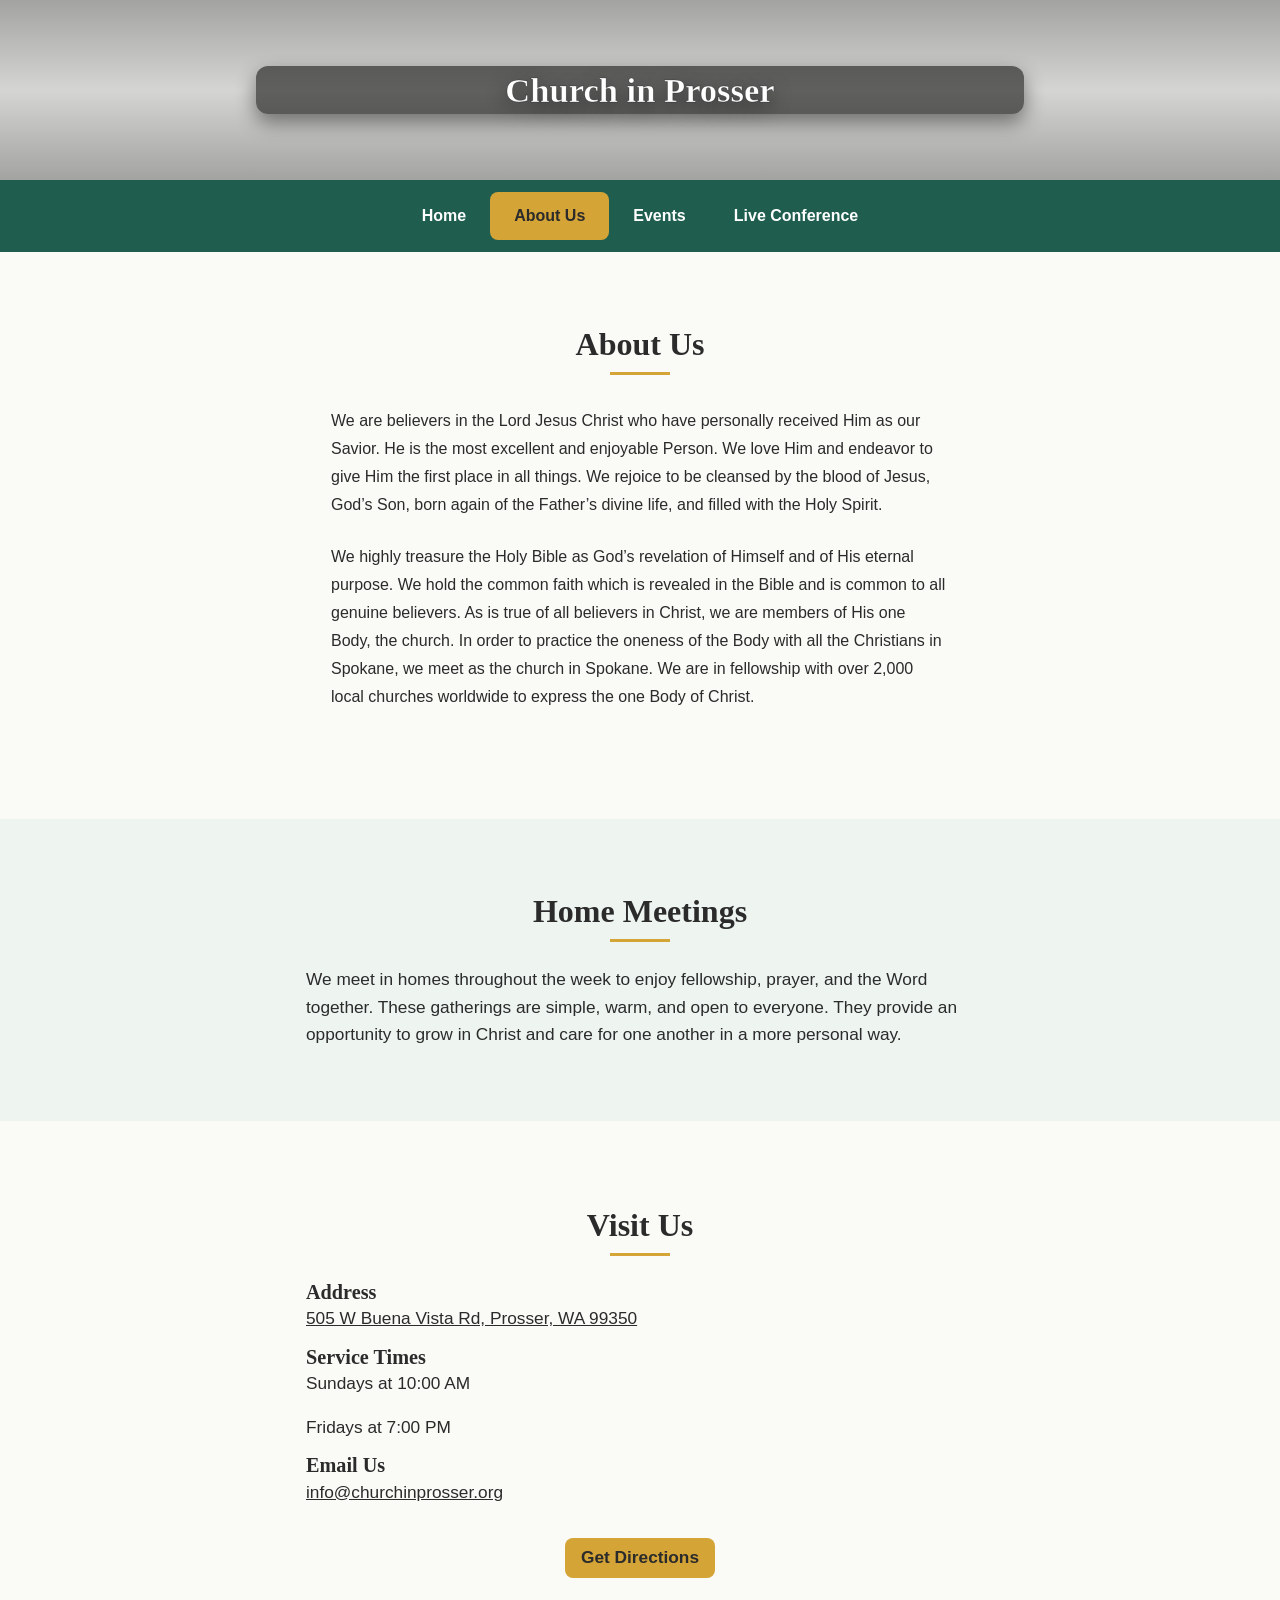
==== about.html @ 3d613f7b "Finished styling the about page and adding dummy data to show the full feature" ====
<html>

<head>
    <meta charset="utf-8">
    <meta http-equiv="X-UA-Compatible" content="IE=edge">
    <meta name="viewport" content="width=device-width,initial-scale=1">
    <title>Church in Prosser</title>
    <meta name="description" content="Church in Prosser — community, service times, and events.">
    <meta name="theme-color" content="#1F5E4F">
    <meta name="referrer" content="strict-origin-when-cross-origin">

    <meta http-equiv="Content-Security-Policy"
        content="default-src 'self'; img-src 'self' data: https:; style-src 'self' 'unsafe-inline' https:; font-src 'self' data: https:; connect-src 'self' https:; frame-ancestors 'none'; base-uri 'self'; form-action 'self'">

    <link rel="icon" href="favicon.ico" sizes="any">
    <link rel="icon" type="image/svg+xml" href="favicon.svg">
    <link rel="apple-touch-icon" sizes="180x180" href="apple-touch-icon.png">

    <link rel="stylesheet" href="css/style.css">
    <link rel="stylesheet" href="css/about.css">
</head>

<body data-page="about">
    <header>
        <div class="hero-band">
            <div class="hero-band-overlay">
                <div class="container">
                    <div class="hero-band-content">
                        <h1 class="hero-band-title">Church in Prosser</h1>
                    </div>
                </div>
            </div>
        </div>

        <nav class="main-nav">
            <div class="container">
                <button class="nav-toggle" aria-expanded="false" aria-controls="primary-menu" type="button">
                    <span class="nav-toggle-icon" aria-hidden="true">☰</span>
                </button>

                <div class="nav-menu-wrap">
                    <ul class="nav-menu">
                        <li class="nav-item"><a href="index.html">Home</a></li>
                        <li class="nav-item nav-item--active"><a aria-current="page" href="about.html">About Us</a></li>
                        <li class="nav-item"><a href="events.html">Events</a></li>
                        <li class="nav-item"><a href="live.html">Live Conference</a></li>
                    </ul>
                    <div class="nav-indicator" aria-hidden="true"></div>
                </div>
            </div>
        </nav>
    </header>
    <main>
        <section class="section about-us-section" id="about-us">
            <div class="container">
                <h2 class="section-title">About Us</h2>
                <p>
                    We are believers in the Lord Jesus Christ who have personally received Him as our Savior. He is the
                    most excellent and enjoyable Person. We love Him and endeavor to give Him the first place in all
                    things. We rejoice to be cleansed by the blood of Jesus, God’s Son, born again of the Father’s
                    divine life, and filled with the Holy Spirit.
                </p>
                <p>
                    We highly treasure the Holy Bible as God’s revelation of Himself and of His eternal purpose. We hold
                    the common faith which is revealed in the Bible and is common to all genuine believers.

                    As is true of all believers in Christ, we are members of His one Body, the church. In order to
                    practice the oneness of the Body with all the Christians in Spokane, we meet as the church in
                    Spokane. We are in fellowship with over 2,000 local churches worldwide to express the one Body of
                    Christ.
                </p>
            </div>
        </section>

        <section class="section home-meetings-section section--alt">
            <div class="container">
                <h2 class="section-title">Home Meetings</h2>
                <p>
                    We meet in homes throughout the week to enjoy fellowship, prayer, and the Word together.
                    These gatherings are simple, warm, and open to everyone.
                    They provide an opportunity to grow in Christ and care for one another in a more personal way.
                </p>
            </div>
        </section>

        <section class="section visit-us-section" id="visit-us">
            <div class="container">
                <h2 class="section-title">Visit Us</h2>

                <div class="visit-content">
                    <div class="visit-group">
                        <h3>Address</h3>
                        <p><a href="https://maps.google.com/?q=505+W+Buena+Vista+Rd,+Prosser,+WA+99350" target="_blank"
                        rel="noopener noreferrer">505 W Buena Vista Rd, Prosser, WA 99350</a></p>
                    </div>

                    <div class="visit-group">
                        <h3>Service Times</h3>
                        <p>Sundays at 10:00 AM</p>
                        <p>Fridays at 7:00 PM</p>
                    </div>

                    <div class="visit-group">
                        <h3>Email Us</h3>
                        <a href="mailto:info@churchinprosser.org">info@churchinprosser.org</a>
                    </div>
                </div>

                <div class="visit-actions">
                    <a href="https://maps.google.com/?q=505+W+Buena+Vista+Rd,+Prosser,+WA+99350" target="_blank"
                        rel="noopener noreferrer" class="button button-primary button-md">
                        Get Directions
                    </a>
                </div>
            </div>
        </section>
    </main>
    <footer></footer>
    <script type="module" src="js/main.js"></script>
</body>

</html>
---- css/style.css ----
:root {
    /* Colors */
    --color-primary: #1F5E4F;
    --color-primary-dark: #17483D;
    --color-accent: #D4A437;
    --color-background: #FAFAF7;
    --color-section: #F1F1ED;
    --color-highlight: #E8F2EF;
    --color-text-main: #2B2B2B;
    --color-text-secondary: #6B6B6B;
    --color-white: #FFFFFF;
    --color-secondary-bg: #f3f7f5;
    --color-soft-green-tint: #eef5f1;
    --color-text-muted: #6B6B6B;

    /* Typography */
    --font-heading: "Merriweather", serif;
    --font-body: "Source Sans 3", sans-serif;
    --line-height-base: 1.6;
    /* --font-size-base: 16px; */

    /* Layout */
    --container-width: clamp(1000px, 70vw, 1400px);
    --container-padding: 20px;
    --section-spacing-desktop: 80px;
    --section-spacing-tablet: 70px;
    --section-spacing-mobile: 50px;

    /* Spacing */
    --space-2xs: 4px;
    --space-xs: 8px;
    --space-sm: 12px;
    --space-md: 16px;
    --space-lg: 24px;
    --space-xl: 32px;
    --space-2xl: 48px;
    --space-3xl: 64px;
    --space-4xl: 80px;

    /* Font Size */
    --font-size-sm: clamp(0.92rem, 0.88rem + 0.2vw, 1rem);          /*Low Emphasis*/
    --font-size-base: clamp(0.98rem, 0.92rem + 0.3vw, 1.08rem);     /*Normal Text */
    --font-size-md: clamp(1.05rem, 0.95rem + 0.45vw, 1.2rem);       /*Important Supporting Info */
    --font-size-lg: clamp(1.35rem, 1.1rem + 0.9vw, 1.65rem);        /*Subtitles*/
    --font-size-xl: clamp(1.6rem, 1.2rem + 1.2vw, 2.2rem);          /*Page Tiles*/

    /* Buttons */
    --button-height: 48px;
    --button-height-large: 60px;
    --button-padding-x: 24px;
    --button-padding-y: 14px;

    /* Borders & Radius */
    --border-radius-small: 4px;
    --border-radius-medium: 8px;
    --border-radius-large: 12px;

    /* Shadows */
    --shadow-soft: 0 2px 6px rgba(0, 0, 0, 0.08);
    --shadow-medium: 0 6px 18px rgba(0, 0, 0, 0.12);

    /* Line Heights */
    --line-height-tight: 1.2;
    --line-height-mid: 1.35;
    --line-height-normal: 1.5;
}

/* Box sizing */
*,
*::before,
*::after {
    box-sizing: border-box;
}

/* Remote Default Margins */
* {
    margin: 0;
}

/* Smooth scrolling for anchor links */
html {
    scroll-behavior: smooth;
}

/* Base body Styles */
body {
    min-height: 100vh;
    display: flex;
    flex-direction: column;
    background-color: var(--color-background);
    color: var(--color-text-main);
    font-family: var(--font-body);
    font-size: var(--font-size-base);
    line-height: var(--line-height-base);
    text-rendering: optimizeLegibility;
    -webkit-font-smoothing: antialiased;
}

html, body {
    min-height: 100%;
    margin: 0;
}

/* Media Defaults */
img,
picture,
svg,
video {
    display: block;
    max-width: 100%;
}

/* Form elements inherit fonts */
input,
button,
textarea,
select {
    font: inherit;
}

/* Button defaults */
button {
    border: none;
    background: none;
    cursor: pointer;
}

/* Prevent text overflow issues */
h1,
h2,
h3,
h4,
h5,
h6 {
    overflow-wrap: break-word;
}

/* Lists */
ul,
ol {
    list-style: none;
}

/* Links */
a {
    text-decoration: none;
    color: inherit;
}

/* Tables */
table {
    border-collapse: collapse;
    width: 100%;
}

/* =========================================
            Typography Foundation
========================================= */
h1,
h2,
h3,
h4,
h5,
h6 {
    font-family: var(--font-heading);
    color: var(--color-text-main);
    line-height: 1.25;
}

p {
    color: var(--color-text-main);
}

small {
    color: var(--color-text-secondary);
}

/* =========================================
            Layout Foundation
========================================= */
.container {
    width: 100%;
    max-width: var(--container-width);
    padding-left: var(--container-padding);
    padding-right: var(--container-padding);
    margin: 0 auto;
}

.section {
    padding-top: var(--section-spacing-desktop);
    padding-bottom: var(--section-spacing-desktop);
}

.section-alt {
    background-color: var(--color-section);
}

/* =========================================
            Button Foundation
========================================= */
.button {
    display: inline-flex;
    align-items: center;
    justify-content: center;

    min-height: var(--button-height);
    padding: var(--button-padding-y) var(--button-padding-x);
    border-radius: var(--border-radius-medium);

    font-family: var(--font-body);
    font-weight: 700;
    text-align: center;

    transition: background-color 0.2s ease, color 0.2s ease, transform 0.2s ease;
}

.button:hover {
    transform: translateY(-1px);
}

.button-primary {
    background-color: var(--color-accent);
    color: var(--color-text-main);
}

.button-secondary {
    background-color: var(--color-primary);
    color: var(--color-white);
}

.button-sm {
    min-height: 32px;
    padding: 0 12px;
    font-size: var(--font-size-sm);
}

.button-md {
    min-height: 40px;
    padding: 0 16px;
    font-size: var(--font-size-base);
}

.button-lg {
    min-height: 48px;
    padding: 0 20px;
    font-size: var(--font-size-lg);
}

@media (max-width: 899px) {
    .button {
        min-height: 36px;              /* smaller than desktop */
        padding: 0 14px;               /* tighter horizontal spacing */
        font-size: var(--font-size-sm);
    }
}

/* =========================================
            Hero Section
========================================= */
.hero-band {
    position: relative;
    width: 100%;
    height: clamp(160px, 20vh, 260px);
    background-image: url("../assets/images/church_front_landscape.jpg");
    background-size: cover;
    background-position: center 80%;
    background-repeat: no-repeat;
}

.hero-band-overlay {
    width: 100%;
    height: 100%;
    display: flex;
    align-items: center;
    justify-content: center;
    inset: 0;
    background: linear-gradient(
        to bottom,
        rgba(0, 0, 0, 0.35),
        rgba(0, 0, 0, 0.15),
        rgba(0, 0, 0, 0.35)
    );
}

.hero-band-content {
    text-align: center;
    position: relative;
    z-index: 2;
    display: flex;
    flex-direction: column;
    /* align-items: center; */
}

.hero-band-title {
    display: inline-block;
    background: rgba(0,0,0,0.55); /* dark translucent pill */
    color: #fff;
    padding: 0.45rem 1rem;
    border-radius: 12px;
    box-shadow: 0 8px 20px rgba(0,0,0,0.45);
    -webkit-text-stroke: 0.04rem rgba(0,0,0,0.45);
    text-shadow: 0 6px 18px rgba(0,0,0,0.5);
    line-height: 1;
    z-index: 4;
    position: relative;
}

@media (max-width: 899px) {
    .section {
        padding-top: var(--section-spacing-mobile);
        padding-bottom: var(--section-spacing-mobile);
    }

    .hero-band,
    .hero-band-overlay {
        height: 150px;
    }

    .hero-band-title {
        padding: 0.25rem 0.6rem;
        border-radius: 8px;
    }
}

/* =========================================
            Navigation
=========================================== */
@media (min-width: 900px) {
    .main-nav {
        background-color: var(--color-primary);
        overflow: hidden;
    }

    .nav-menu {
        position: relative;
        display: flex;
        align-items: center;
        justify-content: center;
        min-height: 72px;
        margin: 0;
        padding: 0;
        list-style: none;
    }

    .nav-item {
        position: relative;
        display: flex;
        z-index: 1;
        padding: 0 24px;
    }

    .nav-item a {
        display: flex;
        align-items: center;
        justify-content: center;
        height: 72px;
        line-height: 1;
        font-family: var(--font-body);
        font-size: 1rem;
        font-weight: 600;
        color: var(--color-white);
        text-decoration: none;
    }

    /* Active item only when nav is not being hovered */
    .nav-menu:not(.is-hovering) .nav-item--active a {
        color: var(--color-text-main);
    }

    /* Currently hovered item */
    .nav-item.is-hovered a {
        color: var(--color-text-main);
    }

    .nav-indicator {
        position: absolute;
        top: 50%;
        left: 0;

        height: 48px;
        width: 0;

        background-color: var(--color-accent);
        border-radius: var(--border-radius-medium);

        transform: translateY(-50%);
        z-index: 0;
    }

    .nav-indicator.is-ready {
        transition: left 0.3s ease, width 0.3s ease;
    }

    .nav-menu-wrap {
        position: relative;
    }

    .nav-toggle {
        display: none;
        align-items: center;
        justify-content: center;
        gap: 8px;

        width: 100%;
        min-height: 64px;
        padding: 0 20px;

        font-family: var(--font-body);
        font-size: 1rem;
        font-weight: 600;
        color: var(--color-white);

        background: none;
        border: none;
        cursor: pointer;
    }

    .nav-toggle:focus-visible {
        outline: 3px solid var(--color-accent);
        outline-offset: -3px;
    }
}

@media (max-width: 899px) {
    .main-nav .container {
        display: flex;
        flex-direction: column;
        align-items: stretch;
        padding-left: 0;
        padding-right: 0;
        background-color: var(--color-primary);
    }

    .nav-toggle {
        display: inline-flex;
        align-items: center;
        justify-content: left;
        gap: 10px;
        width: 100%;
        min-height: 64px;
        padding: 0 20px;
        font-family: var(--font-body);
        font-size: 1rem;
        font-weight: 600;
        color: var(--color-white);
        z-index: 1;

        background: none;
        border: none;
        cursor: pointer;
    }

    .nav-menu-wrap {
        width: 100%;
        max-height: 0;
        overflow: hidden;   
        opacity: 0;
        transition: max-height 0.6s ease, opacity 0.5s ease;
        will-change: max-height, opacity;
        transform-origin: top;
    }

    .nav-menu-wrap.is-open {
        opacity: 1;
        max-height: 1000px;
    }

    .nav-menu {
        display: flex;
        flex-direction: column;
        align-items: stretch;
        justify-content: flex-start;
        min-height: auto;
        padding: 0;
    }

    .nav-item {
        display: block;
        width: 100%;
    }

    .nav-item a {
        display: flex;
        align-items: center;
        justify-content: flex-start;
        width: 100%;
        min-height: 56px;
        padding: 0 20px;
        border-top: 1px solid rgba(255, 255, 255, 0.12);
        color: var(--color-white);
    }

    .nav-item:last-child a {
        border-bottom: 1px solid rgba(255, 255, 255, 0.12);
    }

    .nav-item--active a {
        background-color: var(--color-accent);
        color: var(--color-text-main);
    }

    .nav-item a:hover {
        color: var(--color-text-main);
        background-color: var(--color-accent);
    }

    .nav-indicator {
        display: none;
    }

    /* .nav-toggle-text {
        color: var(--color-background);
        line-height: 1;
    } */

    .nav-toggle-icon {
        color: var(--color-background);
        font-size: 1.25rem;
        line-height: 1;;
    }
}

.site-main {
    flex: 1;
    display: flex;
    flex-direction: column;
}

.site-footer {
    background-color: var(--color-primary);
    color: var(--color-white);
    text-align: center;
    padding: var(--space-md) 0;
    font-size: 0.9rem;
}

@media (hover: none) {
    .button:hover {
        transform: none;
    }
}
---- css/about.css ----
.section--alt {
    background-color: var(--color-soft-green-tint);
}

.about-us-section, .home-meetings-section, .visit-us-section {
    padding: clamp(40px, 6vw, 72px) 0;
}

.about-us-section, .home-meetings-section, .visit-us-section p {
    text-align: left;
    margin-bottom: var(--space-sm);
}

.container {
    max-width: 800px;           /* controls readability */
    margin: 0 auto;             /* centers everything */
    padding: 0 var(--space-md); /* left/right padding */
}

.section-title {
    text-align: center;
    font-size: clamp(1.6rem, 2.5vw, 2.2rem);
    margin-bottom: var(--space-lg);
    position: relative;
}

.section-title::after {
    content: "";
    display: block;
    width: 60px;
    height: 3px;
    background-color: var(--color-accent);
    margin: 8px auto 0; /* THIS centers the underline */
}

#about-us .container {
    max-width: 650px;
}

#about-us .section-title {
    margin-bottom: var(--space-xl);
}

#about-us p {
    font-size: clamp(1rem, 1.1vw, 1.125rem);
    line-height: 1.75;
    margin-bottom: var(--space-lg);
}

.home-meetings-section .container {
    max-width: 700px;
}

#home-meetings p {
    font-size: clamp(1rem, 1.1vw, 1.125rem);
    line-height: 1.75;
}

#visit-us .container {
    max-width: 700px;
}

.visit-content {
    text-align: left;
}

.visit-actions {
    display: flex;
    justify-content: center;
    margin-top: var(--space-xl);
}

#visit-us p {
    margin-bottom: var(--space-sm);
}

#visit-us p + p {
    margin-top: var(--space-md);
}

.visit-group strong {
    display: block;
    font-weight: 700;
    margin-bottom: 4px;
    color: var(--color-text-main);
}

.visit-group a {
    text-decoration: underline;
    color: inherit;
}

.visit-group a:hover {
    color: var(--color-accent);
}
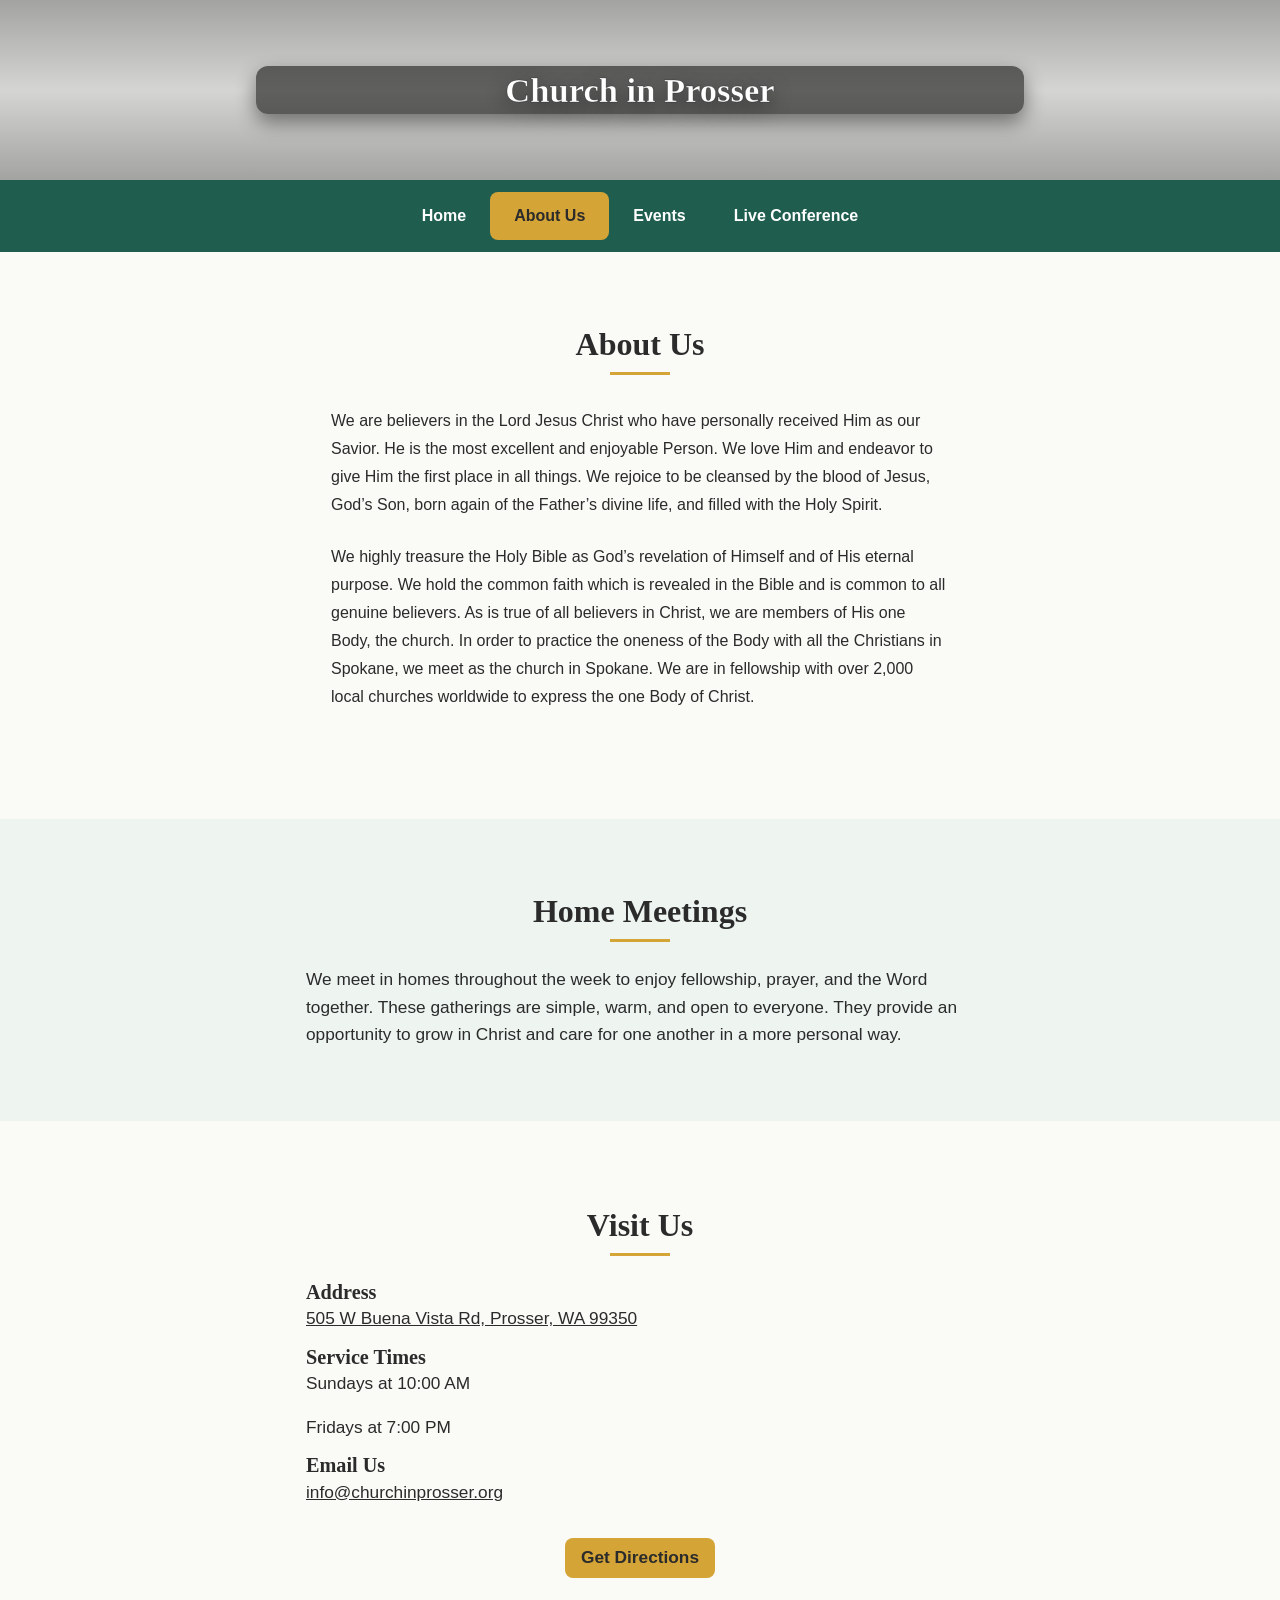
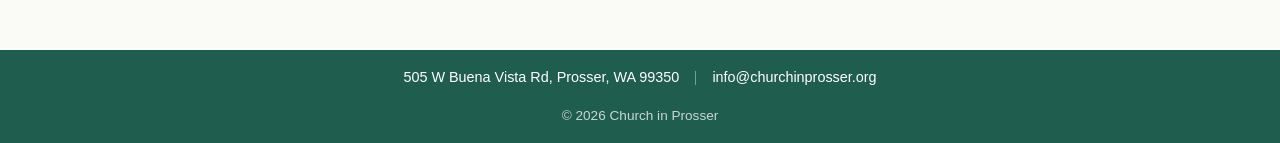
==== commit cfaf42a8: "Adds footer content and adds structure to the live conference page" ====
--- a/about.html
+++ b/about.html
@@ -115,7 +115,21 @@
             </div>
         </section>
     </main>
-    <footer></footer>
+    <footer class="site-footer">
+            <div class="container foot-content-wrap">
+                <div class="foot-content">
+                    <p>
+                        <a href="https://maps.google.com/?q=505+W+Buena+Vista+Rd,+Prosser,+WA+99350" target="_blank"
+                        rel="noopener noreferrer">505 W Buena Vista Rd, Prosser, WA 99350</a>
+                    </p>
+                    <div class="foot-divider" aria-hidden="true"></div>
+                    <p>info@churchinprosser.org</p>
+                </div>
+                <p class="copyright">
+                    &copy; <span id="year"></span> Church in Prosser
+                </p>
+            </div>
+        </footer>
     <script type="module" src="js/main.js"></script>
 </body>
 
--- a/css/style.css
+++ b/css/style.css
@@ -168,7 +168,7 @@
 }
 
 p {
-    color: var(--color-text-main);
+    color: inherit
 }
 
 small {
@@ -534,6 +534,66 @@
     font-size: 0.9rem;
 }
 
+.site-footer a {
+    color: inherit;
+    text-decoration: none;
+}
+
+.site-footer a:hover {
+    text-decoration: underline;
+}
+
+.foot-content {
+    display: flex;
+    flex-direction: row;
+    justify-content: center;
+    align-items: center;
+    gap: var(--space-md);
+}
+
+.foot-content-wrap {
+    display: flex;
+    flex-direction: column;
+    align-items: center;
+    gap: var(--space-md);
+    text-align: center;
+}
+
+.foot-content {
+    display: flex;
+    align-items: center;
+    gap: var(--space-md);
+    justify-content: center;
+    flex-wrap: wrap;
+}
+
+.copyright {
+    font-size: 0.85rem;
+    opacity: 0.75;
+}
+
+.foot-divider {
+    width: 1px;
+    height: 14px;
+    background-color: rgba(255, 255, 255, 0.4);
+}
+
+/* Footer Style mobile */
+@media (max-width: 899px) {
+    .site-footer {
+        padding: var(--space-xl) 0;
+    }
+    
+    .foot-content {
+        flex-direction: column;
+        gap: var(--space-sm);
+    }
+
+    .foot-divider {
+        display: none;
+    }
+}
+
 @media (hover: none) {
     .button:hover {
         transform: none;
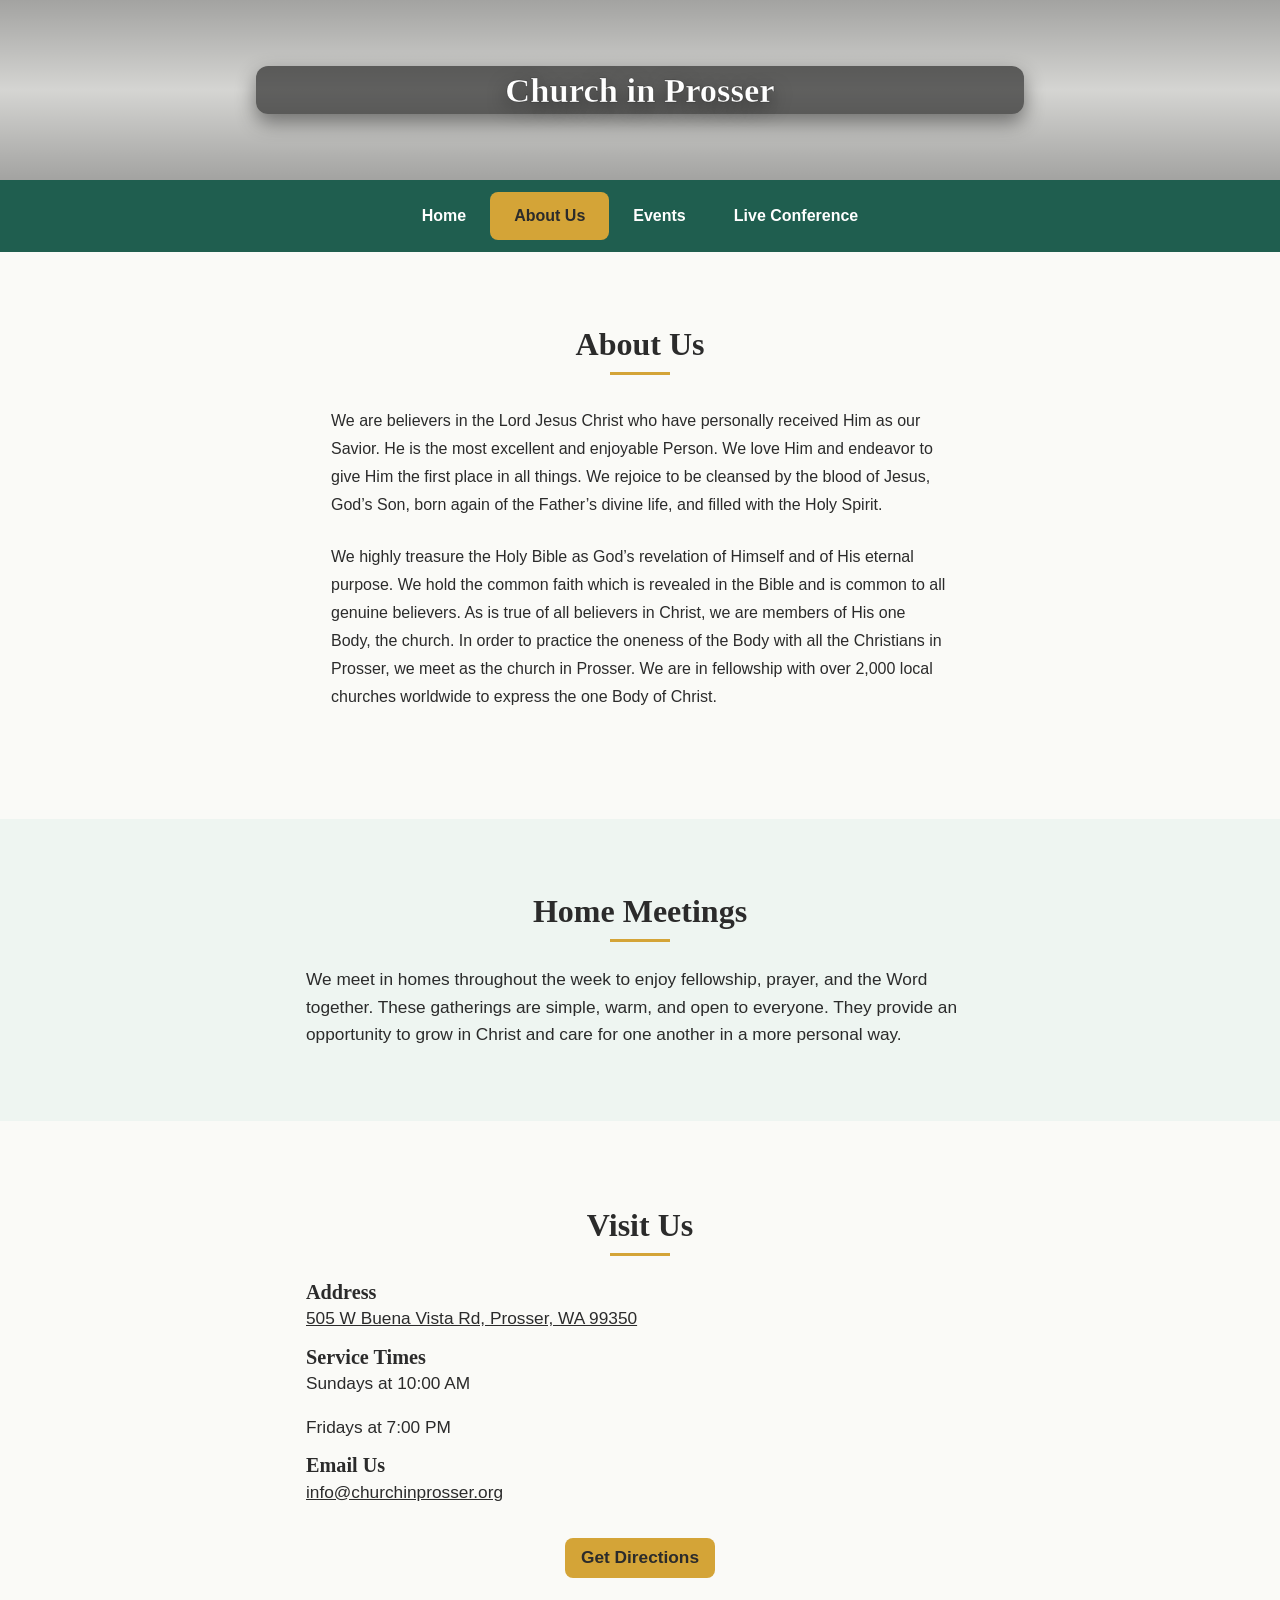
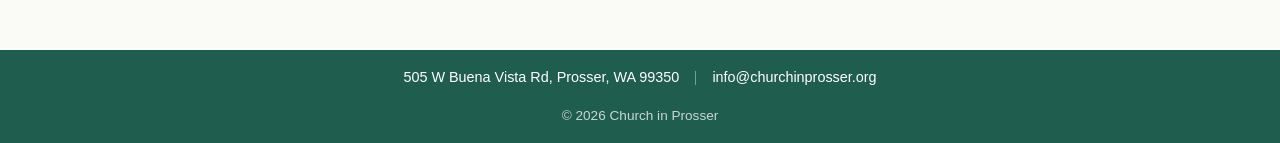
==== commit bcb87a3a: "Updates the about us section in about us page" ====
--- a/about.html
+++ b/about.html
@@ -65,8 +65,8 @@
                     the common faith which is revealed in the Bible and is common to all genuine believers.
 
                     As is true of all believers in Christ, we are members of His one Body, the church. In order to
-                    practice the oneness of the Body with all the Christians in Spokane, we meet as the church in
-                    Spokane. We are in fellowship with over 2,000 local churches worldwide to express the one Body of
+                    practice the oneness of the Body with all the Christians in Prosser, we meet as the church in
+                    Prosser. We are in fellowship with over 2,000 local churches worldwide to express the one Body of
                     Christ.
                 </p>
             </div>
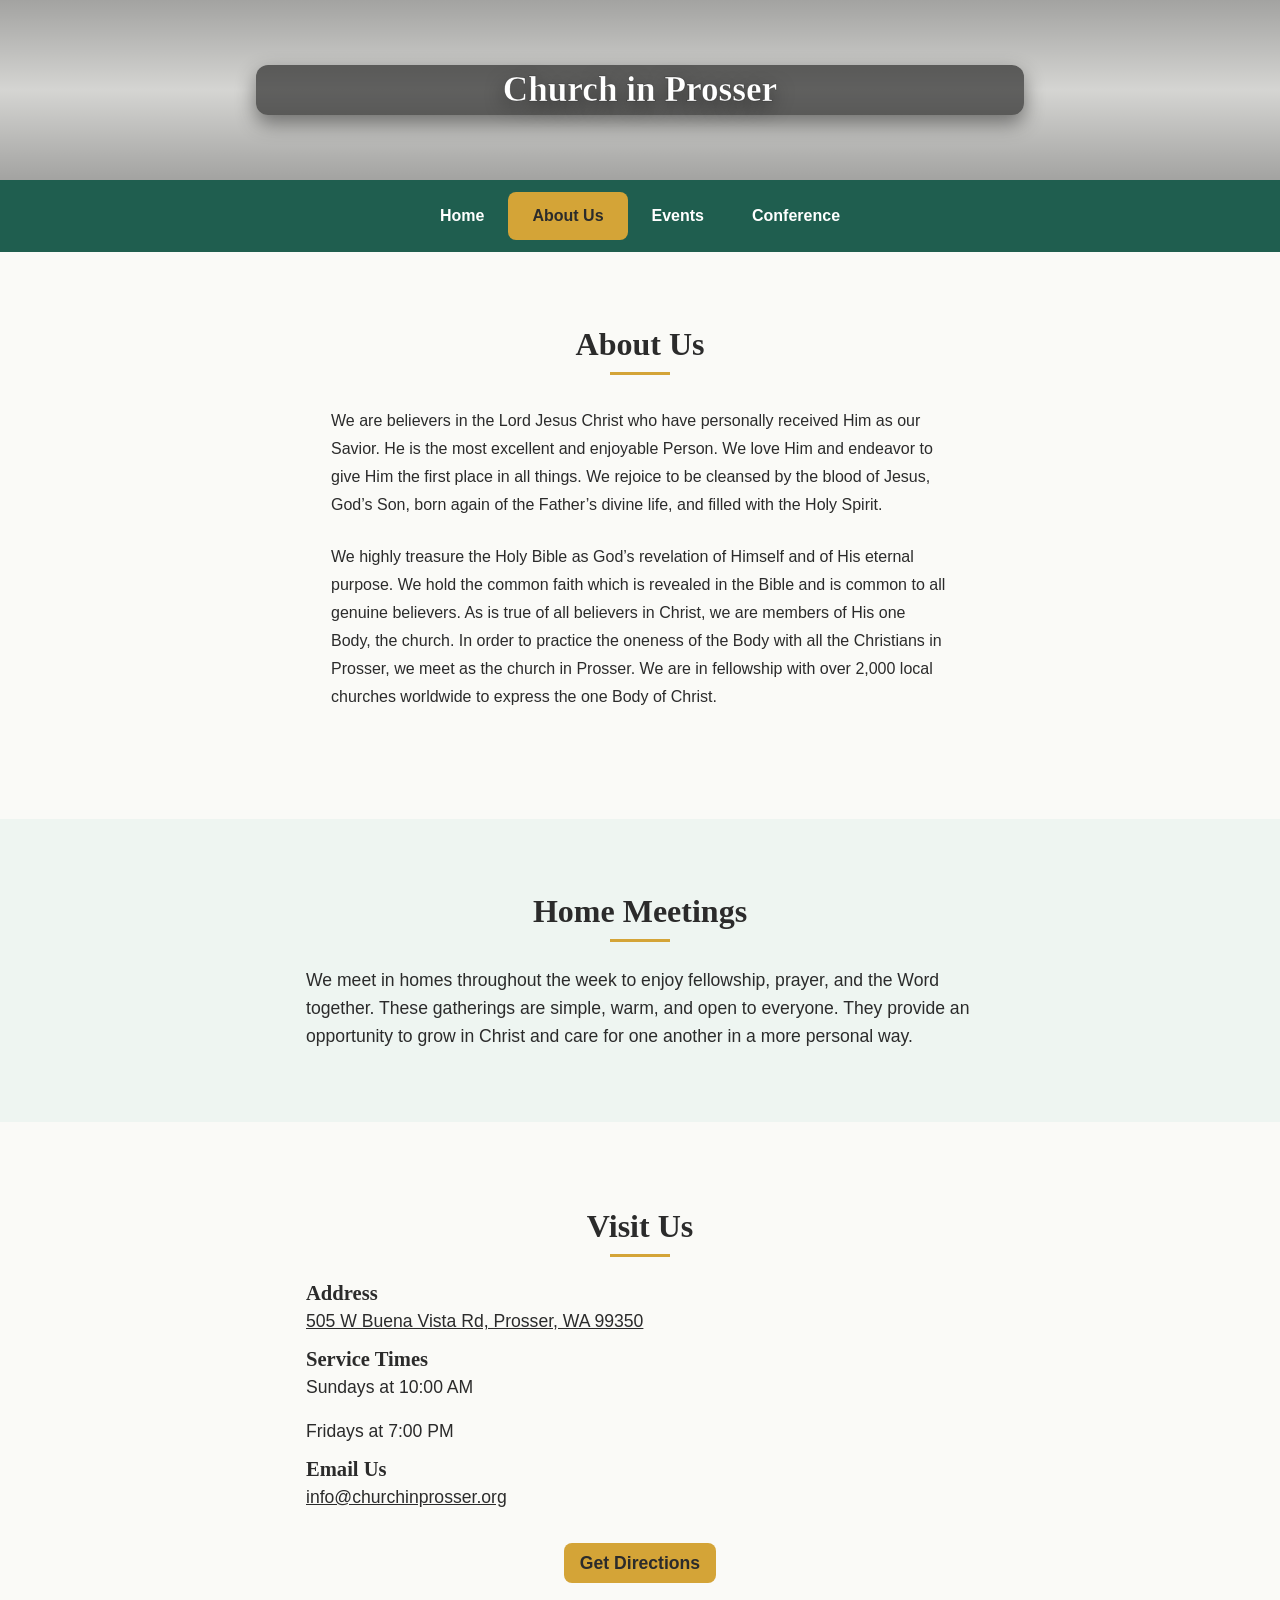
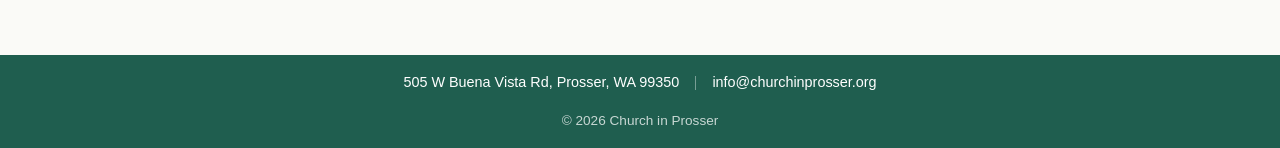
==== commit 18474b1b: "Changes Live Conference title to Conference in nav bar" ====
--- a/about.html
+++ b/about.html
@@ -43,7 +43,7 @@
                         <li class="nav-item"><a href="index.html">Home</a></li>
                         <li class="nav-item nav-item--active"><a aria-current="page" href="about.html">About Us</a></li>
                         <li class="nav-item"><a href="events.html">Events</a></li>
-                        <li class="nav-item"><a href="live.html">Live Conference</a></li>
+                        <li class="nav-item"><a href="live.html">Conference</a></li>
                     </ul>
                     <div class="nav-indicator" aria-hidden="true"></div>
                 </div>
--- a/css/style.css
+++ b/css/style.css
@@ -38,11 +38,12 @@
     --space-4xl: 80px;
 
     /* Font Size */
-    --font-size-sm: clamp(0.92rem, 0.88rem + 0.2vw, 1rem);          /*Low Emphasis*/
-    --font-size-base: clamp(0.98rem, 0.92rem + 0.3vw, 1.08rem);     /*Normal Text */
-    --font-size-md: clamp(1.05rem, 0.95rem + 0.45vw, 1.2rem);       /*Important Supporting Info */
-    --font-size-lg: clamp(1.35rem, 1.1rem + 0.9vw, 1.65rem);        /*Subtitles*/
-    --font-size-xl: clamp(1.6rem, 1.2rem + 1.2vw, 2.2rem);          /*Page Tiles*/
+    --font-size-sm: clamp(0.85rem, 0.8rem + 0.25vw, 0.95rem);      /* Low emphasis */
+    --font-size-base: clamp(0.95rem, 0.9rem + 0.35vw, 1.1rem);     /* Body text */
+    --font-size-md: clamp(1.05rem, 0.95rem + 0.5vw, 1.25rem);      /* Supporting / labels */
+    --font-size-lg: clamp(1.4rem, 1.1rem + 1vw, 1.9rem);           /* Section titles (h2) */
+    --font-size-xl: clamp(1.8rem, 1.2rem + 1.5vw, 2.6rem);         /* Page titles (h1) */
+    --font-size-subject: clamp(1.3rem, 1.05rem + 0.9vw, 1.8rem);   /* General Subject highlight */
 
     /* Buttons */
     --button-height: 48px;
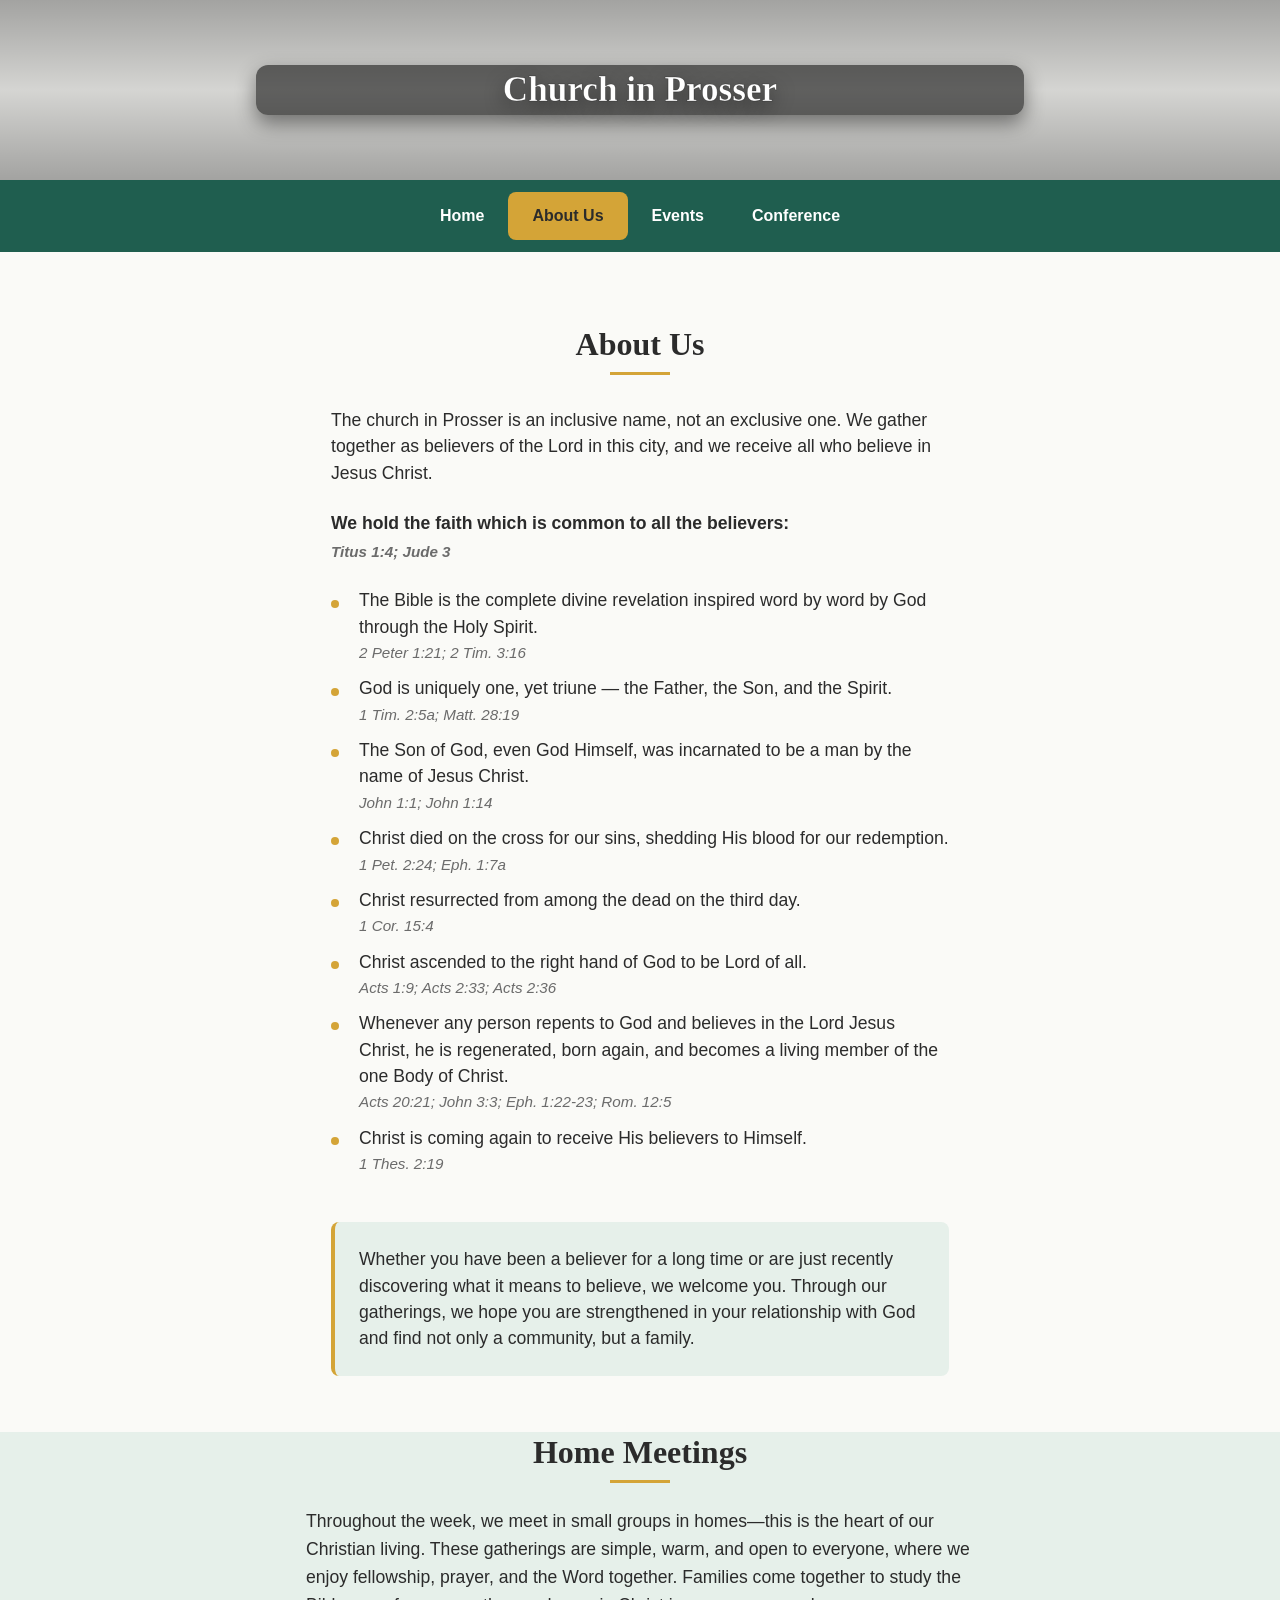
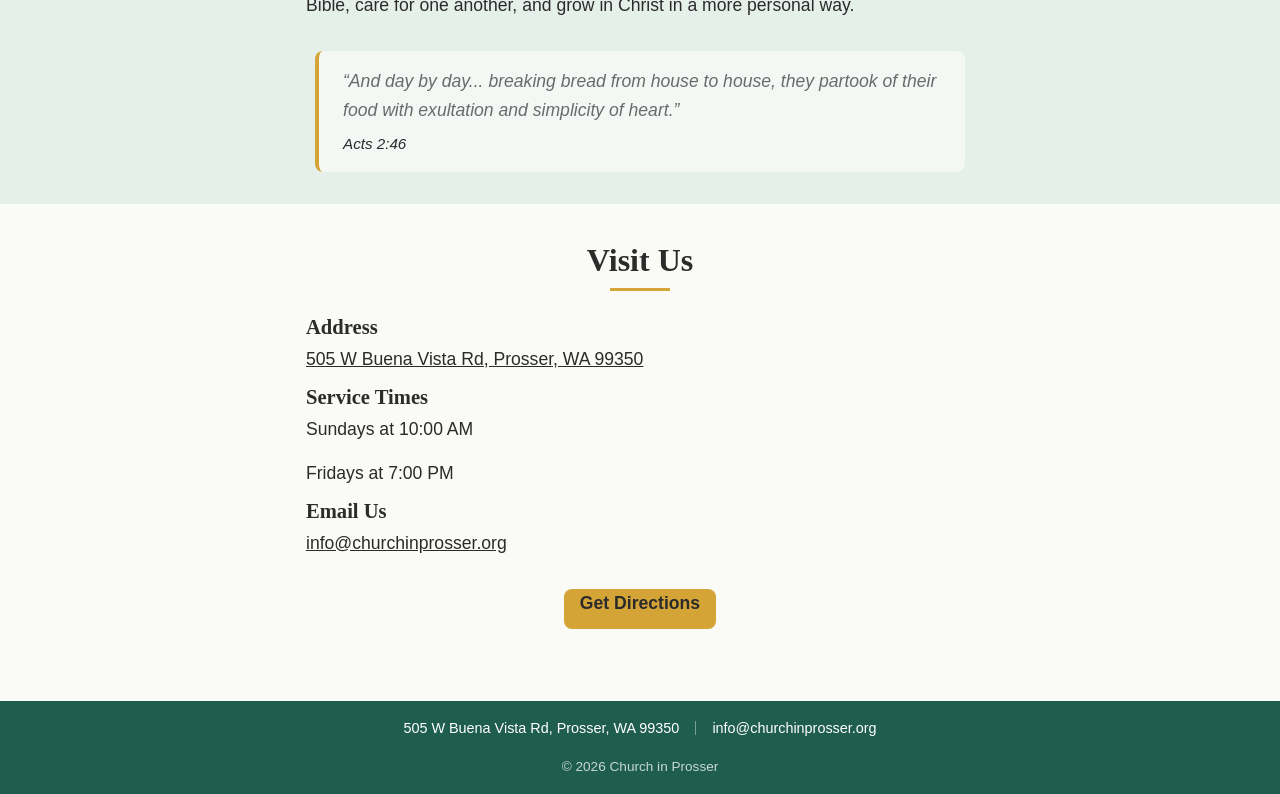
==== commit 70adb08d: "Updates global styles and adds new content to about us page with styling" ====
--- a/about.html
+++ b/about.html
@@ -52,22 +52,43 @@
     </header>
     <main>
         <section class="section about-us-section" id="about-us">
-            <div class="container">
+            <div class="container about-container">
                 <h2 class="section-title">About Us</h2>
+
                 <p>
-                    We are believers in the Lord Jesus Christ who have personally received Him as our Savior. He is the
-                    most excellent and enjoyable Person. We love Him and endeavor to give Him the first place in all
-                    things. We rejoice to be cleansed by the blood of Jesus, God’s Son, born again of the Father’s
-                    divine life, and filled with the Holy Spirit.
+                    The church in Prosser is an inclusive name, not an exclusive one.
+                    We gather together as believers of the Lord in this city, and we receive all who believe in Jesus
+                    Christ.
                 </p>
-                <p>
-                    We highly treasure the Holy Bible as God’s revelation of Himself and of His eternal purpose. We hold
-                    the common faith which is revealed in the Bible and is common to all genuine believers.
 
-                    As is true of all believers in Christ, we are members of His one Body, the church. In order to
-                    practice the oneness of the Body with all the Christians in Prosser, we meet as the church in
-                    Prosser. We are in fellowship with over 2,000 local churches worldwide to express the one Body of
-                    Christ.
+                <p class="beliefs-intro">
+                    We hold the faith which is common to all the believers:
+                    <span>Titus 1:4; Jude 3</span>
+                </p>
+
+                <ul class="belief-list">
+                    <li>The Bible is the complete divine revelation inspired word by word by God through the Holy
+                        Spirit. <span>2 Peter 1:21; 2 Tim. 3:16</span></li>
+                    <li>God is uniquely one, yet triune — the Father, the Son, and the Spirit. <span>1 Tim. 2:5a; Matt.
+                            28:19</span></li>
+                    <li>The Son of God, even God Himself, was incarnated to be a man by the name of Jesus Christ.
+                        <span>John 1:1; John 1:14</span>
+                    </li>
+                    <li>Christ died on the cross for our sins, shedding His blood for our redemption. <span>1 Pet. 2:24;
+                            Eph. 1:7a</span></li>
+                    <li>Christ resurrected from among the dead on the third day. <span>1 Cor. 15:4</span></li>
+                    <li>Christ ascended to the right hand of God to be Lord of all. <span>Acts 1:9; Acts 2:33; Acts
+                            2:36</span></li>
+                    <li>Whenever any person repents to God and believes in the Lord Jesus Christ, he is regenerated,
+                        born again, and becomes a living member of the one Body of Christ. <span>Acts 20:21; John 3:3;
+                            Eph. 1:22-23; Rom. 12:5</span></li>
+                    <li>Christ is coming again to receive His believers to Himself. <span>1 Thes. 2:19</span></li>
+                </ul>
+
+                <p class="about-closing">
+                    Whether you have been a believer for a long time or are just recently discovering what it means to
+                    believe, we welcome you. Through our gatherings, we hope you are strengthened in your relationship
+                    with God and find not only a community, but a family.
                 </p>
             </div>
         </section>
@@ -76,10 +97,20 @@
             <div class="container">
                 <h2 class="section-title">Home Meetings</h2>
                 <p>
-                    We meet in homes throughout the week to enjoy fellowship, prayer, and the Word together.
-                    These gatherings are simple, warm, and open to everyone.
-                    They provide an opportunity to grow in Christ and care for one another in a more personal way.
+                    Throughout the week, we meet in small groups in homes—this is the heart of our Christian living.
+                    These gatherings are simple, warm, and open to everyone, where we enjoy fellowship, prayer, and the
+                    Word together.
+                    Families come together to study the Bible, care for one another, and grow in Christ in a more
+                    personal way.
                 </p>
+                
+                <blockquote class="home-meetings-verse">
+                    <p>
+                        “And day by day... breaking bread from house to house, they partook of their food with
+                        exultation and simplicity of heart.”
+                    </p>
+                    <cite>Acts 2:46</cite>
+                </blockquote>
             </div>
         </section>
 
@@ -91,7 +122,7 @@
                     <div class="visit-group">
                         <h3>Address</h3>
                         <p><a href="https://maps.google.com/?q=505+W+Buena+Vista+Rd,+Prosser,+WA+99350" target="_blank"
-                        rel="noopener noreferrer">505 W Buena Vista Rd, Prosser, WA 99350</a></p>
+                                rel="noopener noreferrer">505 W Buena Vista Rd, Prosser, WA 99350</a></p>
                     </div>
 
                     <div class="visit-group">
@@ -116,20 +147,20 @@
         </section>
     </main>
     <footer class="site-footer">
-            <div class="container foot-content-wrap">
-                <div class="foot-content">
-                    <p>
-                        <a href="https://maps.google.com/?q=505+W+Buena+Vista+Rd,+Prosser,+WA+99350" target="_blank"
+        <div class="container foot-content-wrap">
+            <div class="foot-content">
+                <p>
+                    <a href="https://maps.google.com/?q=505+W+Buena+Vista+Rd,+Prosser,+WA+99350" target="_blank"
                         rel="noopener noreferrer">505 W Buena Vista Rd, Prosser, WA 99350</a>
-                    </p>
-                    <div class="foot-divider" aria-hidden="true"></div>
-                    <p>info@churchinprosser.org</p>
-                </div>
-                <p class="copyright">
-                    &copy; <span id="year"></span> Church in Prosser
                 </p>
+                <div class="foot-divider" aria-hidden="true"></div>
+                <p>info@churchinprosser.org</p>
             </div>
-        </footer>
+            <p class="copyright">
+                &copy; <span id="year"></span> Church in Prosser
+            </p>
+        </div>
+    </footer>
     <script type="module" src="js/main.js"></script>
 </body>
 
--- a/css/style.css
+++ b/css/style.css
@@ -10,7 +10,7 @@
     --color-text-secondary: #6B6B6B;
     --color-white: #FFFFFF;
     --color-secondary-bg: #f3f7f5;
-    --color-soft-green-tint: #eef5f1;
+    --color-soft-green-tint: #e6f0ea;
     --color-text-muted: #6B6B6B;
 
     /* Typography */
--- a/css/about.css
+++ b/css/about.css
@@ -1,21 +1,29 @@
-
 .section--alt {
     background-color: var(--color-soft-green-tint);
 }
 
-.about-us-section, .home-meetings-section, .visit-us-section {
-    padding: clamp(40px, 6vw, 72px) 0;
-}
-
-.about-us-section, .home-meetings-section, .visit-us-section p {
+.section {
+    padding: clamp(48px, 6vw, 72px) 0;
+}
+
+.section + .section {
+    padding-top: 0; /* prevents doubling */
+}
+
+.about-us-section p,
+.home-meetings-section p,
+.visit-us-section p {
     text-align: left;
     margin-bottom: var(--space-sm);
 }
 
 .container {
-    max-width: 800px;           /* controls readability */
-    margin: 0 auto;             /* centers everything */
-    padding: 0 var(--space-md); /* left/right padding */
+    max-width: 800px;
+    /* controls readability */
+    margin: 0 auto;
+    /* centers everything */
+    padding: 0 var(--space-md);
+    /* left/right padding */
 }
 
 .section-title {
@@ -31,7 +39,11 @@
     width: 60px;
     height: 3px;
     background-color: var(--color-accent);
-    margin: 8px auto 0; /* THIS centers the underline */
+    margin: 8px auto 0;
+}
+
+.about-us-section {
+    padding-bottom: var(--space-xl); /* was probably larger */
 }
 
 #about-us .container {
@@ -43,9 +55,67 @@
 }
 
 #about-us p {
-    font-size: clamp(1rem, 1.1vw, 1.125rem);
-    line-height: 1.75;
+    font-size: var(--font-size-base);
+    line-height: var(--line-height-normal);
     margin-bottom: var(--space-lg);
+}
+
+.beliefs-intro {
+    font-weight: 600;
+}
+
+.beliefs-intro span {
+    display: block;
+    margin-top: var(--space-2xs);
+    font-size: var(--font-size-sm);
+    color: var(--color-text-secondary);
+    font-style: italic;
+}
+
+.belief-list span {
+    display: block;
+    margin-top: 2px;
+    font-size: var(--font-size-sm);
+    color: var(--color-text-secondary);
+    font-style: italic;
+    line-height: 1.4;
+}
+
+.belief-list {
+    list-style: none;
+    padding: 0;
+    margin: var(--space-lg) 0 var(--space-xl);
+}
+
+.belief-list li {
+    position: relative;
+    padding-left: calc(var(--space-lg) + 4px);
+    margin-bottom: var(--space-sm);
+    line-height: var(--line-height-normal);
+}
+
+.belief-list li::before {
+    content: "";
+    position: absolute;
+    left: 0;
+    top: 0.7em;; /* slightly better alignment */
+    width: 8px;
+    height: 8px;
+    border-radius: 50%;
+    background-color: var(--color-accent);
+}
+
+.about-closing {
+    margin-top: var(--space-2xl);
+    padding: var(--space-lg);
+    border-left: 4px solid var(--color-accent);
+    background-color: var(--color-soft-green-tint);
+    border-radius: var(--border-radius-medium);
+}
+
+.home-meetings-section {
+    background-color: var(--color-soft-green-tint);
+    padding: var(--space-xl) 0 var(--space-xl);
 }
 
 .home-meetings-section .container {
@@ -55,6 +125,47 @@
 #home-meetings p {
     font-size: clamp(1rem, 1.1vw, 1.125rem);
     line-height: 1.75;
+}
+
+.home-meetings-verse {
+    max-width: 650px;
+    margin: var(--space-xl) auto 0;
+    padding: var(--space-md) var(--space-lg);
+    border-left: 4px solid var(--color-accent);
+    background-color: rgba(255, 255, 255, 0.55);
+    border-radius: var(--border-radius-medium);
+    color: var(--color-text-secondary);
+}
+
+.home-meetings-verse p {
+    margin: 0;
+    font-style: italic;
+    line-height: 1.6;
+}
+
+.home-meetings-verse cite {
+    display: block;
+    margin-top: var(--space-xs);
+    font-size: var(--font-size-sm);
+    font-style: italic;
+    color: var(--color-text-main);
+}
+
+.visit-us-section {
+   padding-top: var(--space-lg) !important;
+   text-align: center;
+}
+
+.visit-us-section .section-title {
+    margin-top: var(--space-sm);
+}
+
+.visit-us-section a {
+    display: inline-block;
+}
+
+.visit-us-section h3 {
+    margin-bottom: var(--space-2xs);
 }
 
 #visit-us .container {
@@ -75,7 +186,7 @@
     margin-bottom: var(--space-sm);
 }
 
-#visit-us p + p {
+#visit-us p+p {
     margin-top: var(--space-md);
 }
 
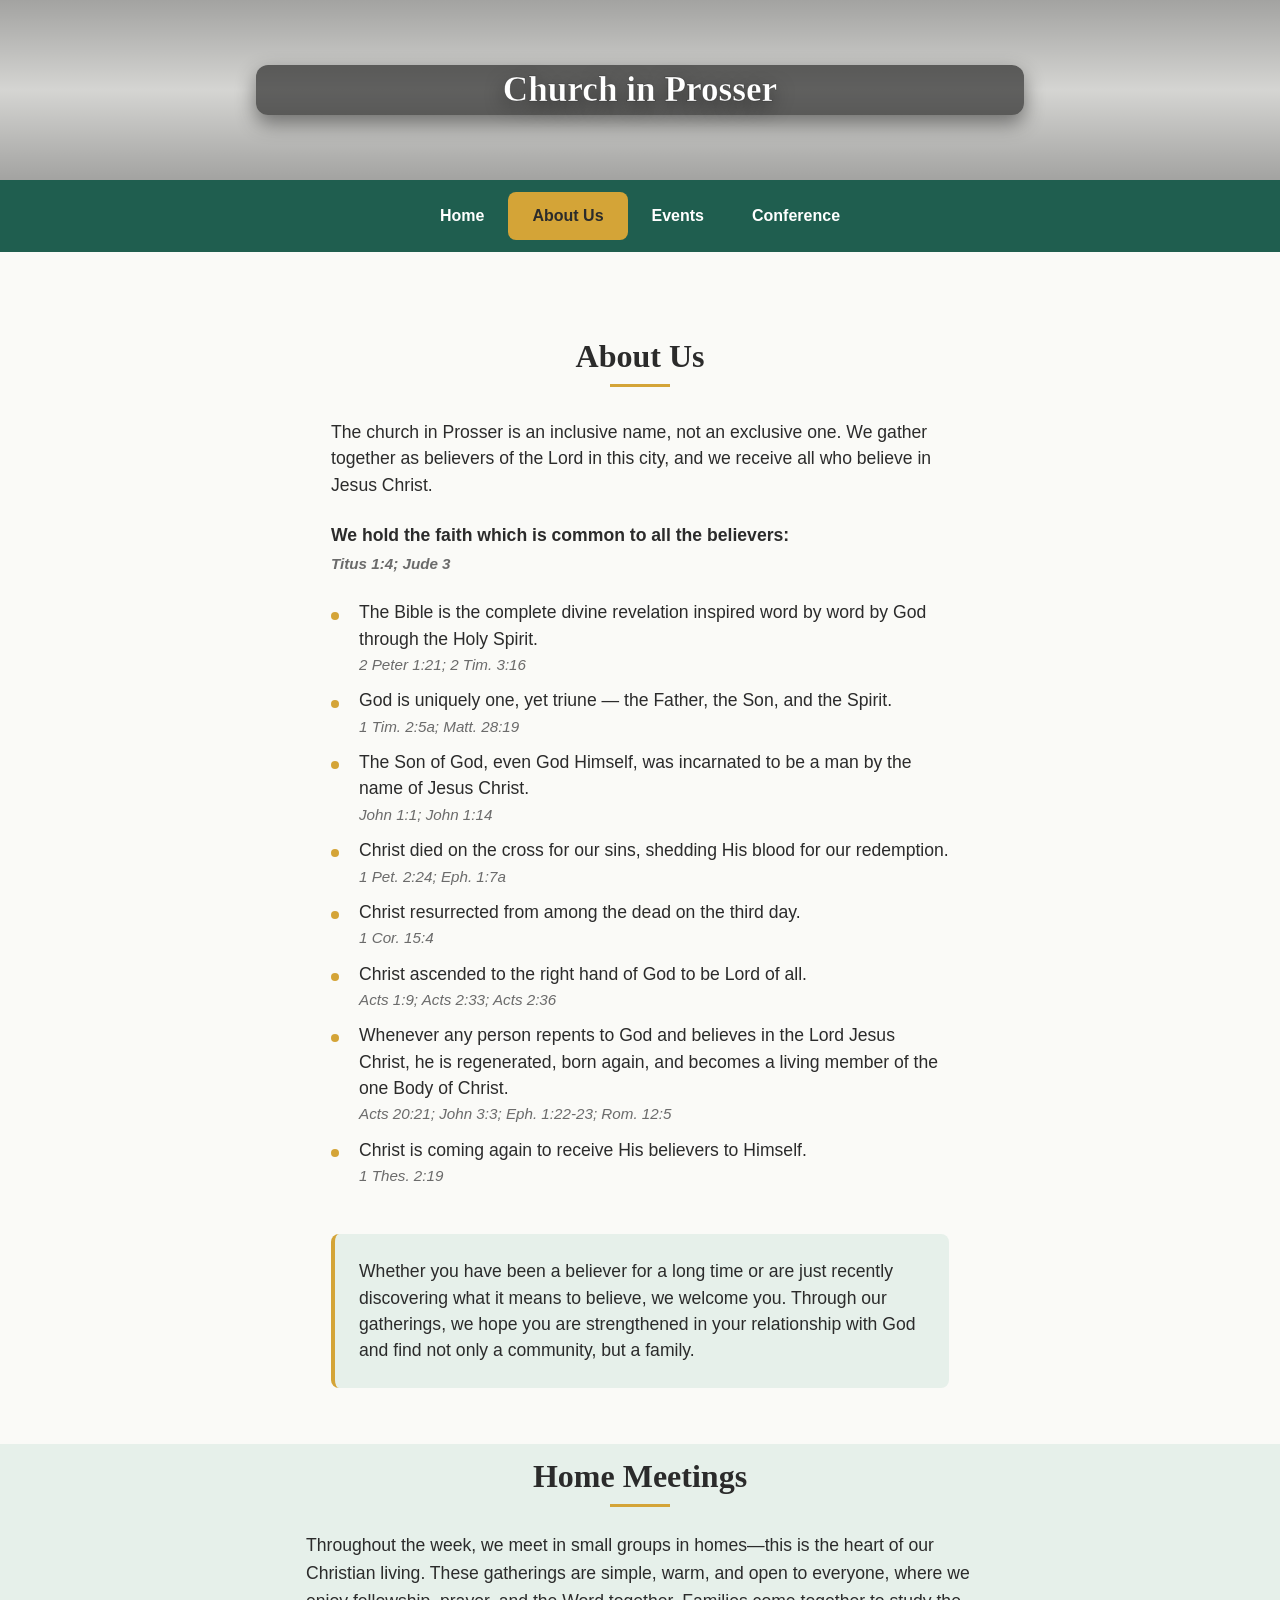
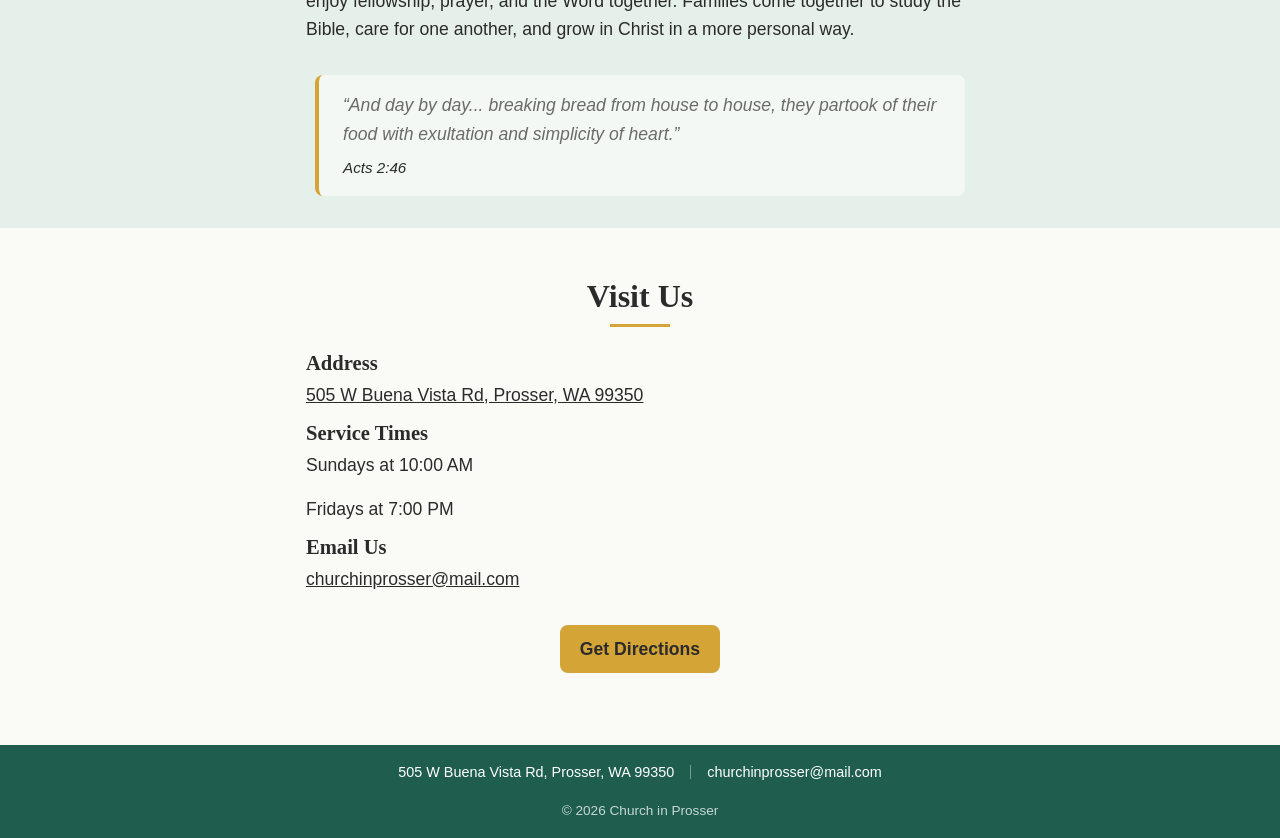
==== commit 84391782: "Fixes styling issue with get directions button and replaces dummy email with actual email" ====
--- a/about.html
+++ b/about.html
@@ -133,13 +133,13 @@
 
                     <div class="visit-group">
                         <h3>Email Us</h3>
-                        <a href="mailto:info@churchinprosser.org">info@churchinprosser.org</a>
+                        <a href="mailto:churchinprosser@mail.com">churchinprosser@mail.com</a>
                     </div>
                 </div>
 
                 <div class="visit-actions">
                     <a href="https://maps.google.com/?q=505+W+Buena+Vista+Rd,+Prosser,+WA+99350" target="_blank"
-                        rel="noopener noreferrer" class="button button-primary button-md">
+                        rel="noopener noreferrer" class="button button-primary button-md visit-button">
                         Get Directions
                     </a>
                 </div>
@@ -154,7 +154,7 @@
                         rel="noopener noreferrer">505 W Buena Vista Rd, Prosser, WA 99350</a>
                 </p>
                 <div class="foot-divider" aria-hidden="true"></div>
-                <p>info@churchinprosser.org</p>
+                <p>churchinprosser@mail.com</p>
             </div>
             <p class="copyright">
                 &copy; <span id="year"></span> Church in Prosser
--- a/css/style.css
+++ b/css/style.css
@@ -527,17 +527,23 @@
     flex-direction: column;
 }
 
+.hidden {
+    display: none;
+}
+
 .site-footer {
     background-color: var(--color-primary);
     color: var(--color-white);
     text-align: center;
     padding: var(--space-md) 0;
     font-size: 0.9rem;
+    width: 100%;
 }
 
 .site-footer a {
     color: inherit;
     text-decoration: none;
+    width: inherit;
 }
 
 .site-footer a:hover {
@@ -550,6 +556,7 @@
     justify-content: center;
     align-items: center;
     gap: var(--space-md);
+    width: 100%;
 }
 
 .foot-content-wrap {
--- a/css/about.css
+++ b/css/about.css
@@ -30,6 +30,7 @@
     text-align: center;
     font-size: clamp(1.6rem, 2.5vw, 2.2rem);
     margin-bottom: var(--space-lg);
+    padding-top: var(--space-sm);
     position: relative;
 }
 
@@ -152,8 +153,8 @@
 }
 
 .visit-us-section {
-   padding-top: var(--space-lg) !important;
-   text-align: center;
+    padding-top: var(--space-lg) !important;
+    text-align: center;
 }
 
 .visit-us-section .section-title {
@@ -204,4 +205,13 @@
 
 .visit-group a:hover {
     color: var(--color-accent);
+}
+
+.visit-button {
+    display: inline-flex;    /* Allows the link to sit inline but behave like a flex container */
+    align-items: center;     /* Centers text vertically */
+    justify-content: center; /* Centers text horizontally */
+    text-align: center;      /* Ensures text alignment if it wraps to multiple lines */
+    padding: 10px 20px;      
+    text-decoration: none;  
 }
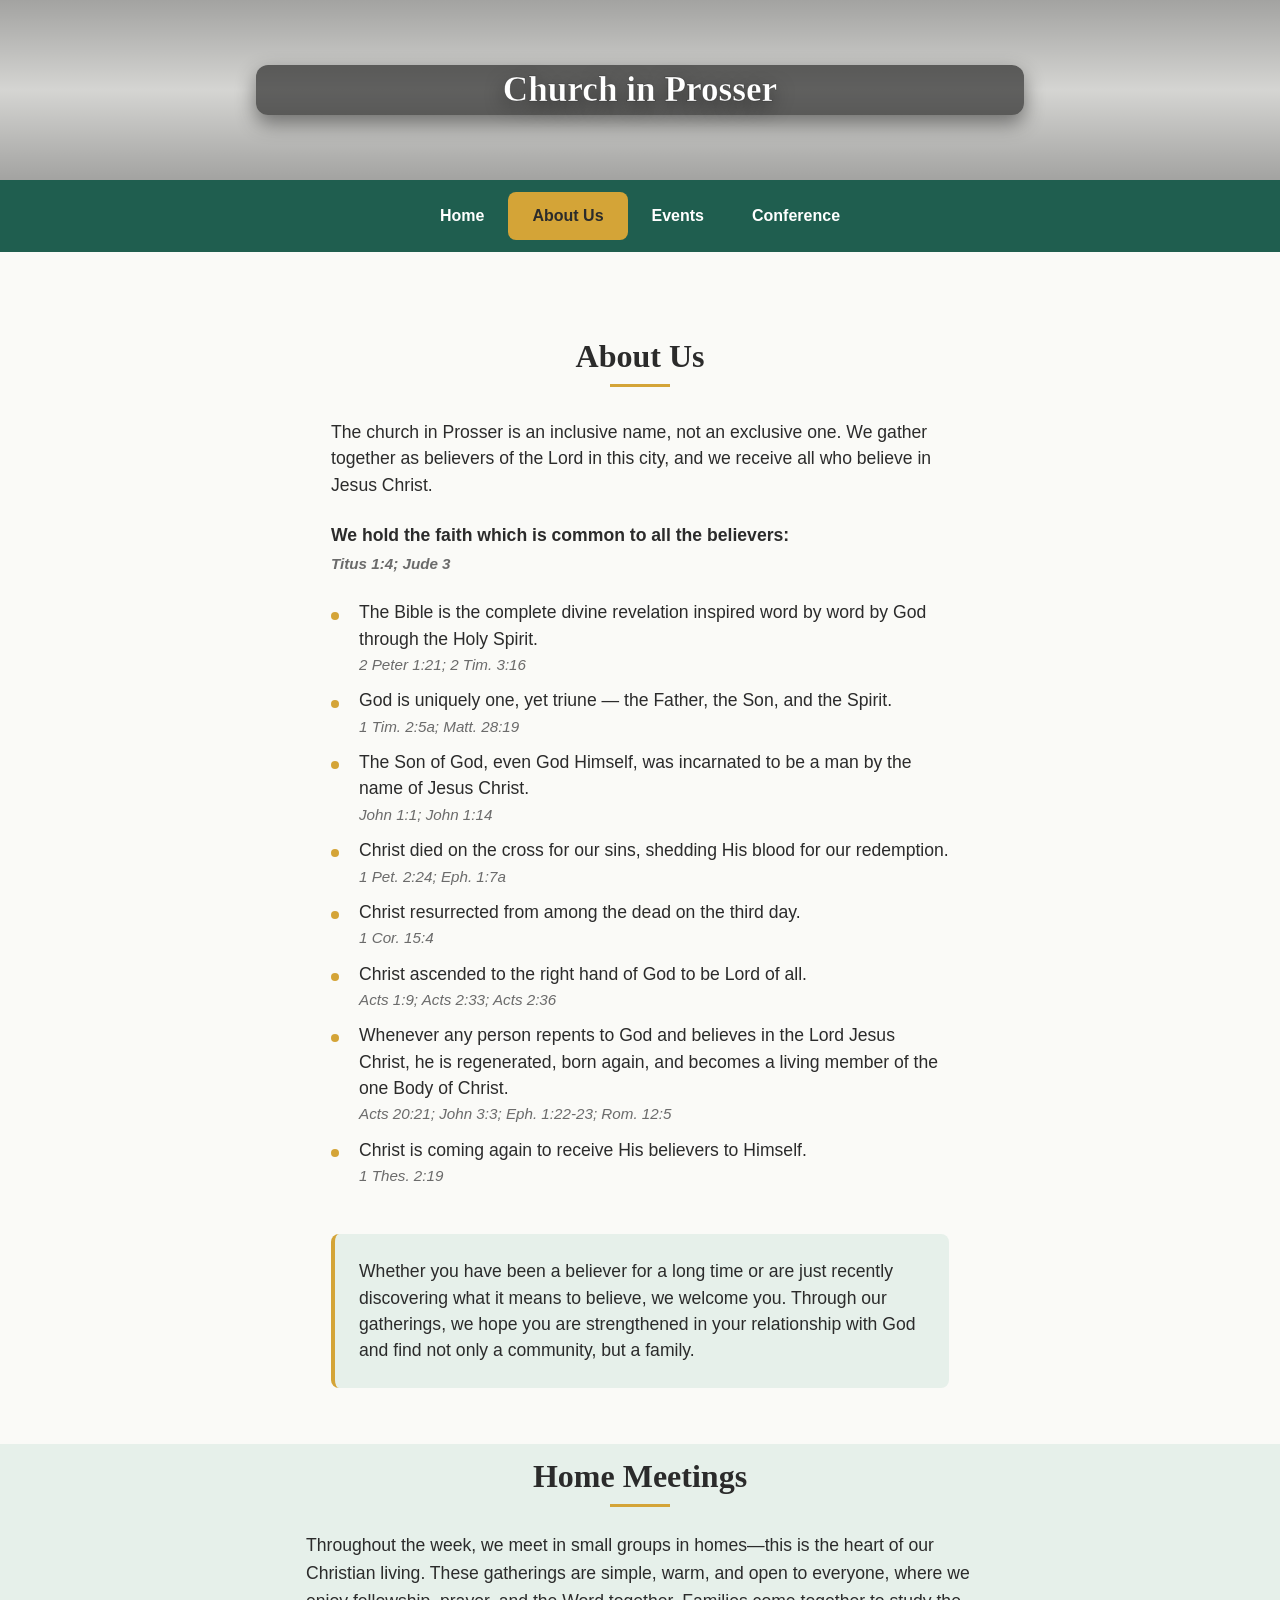
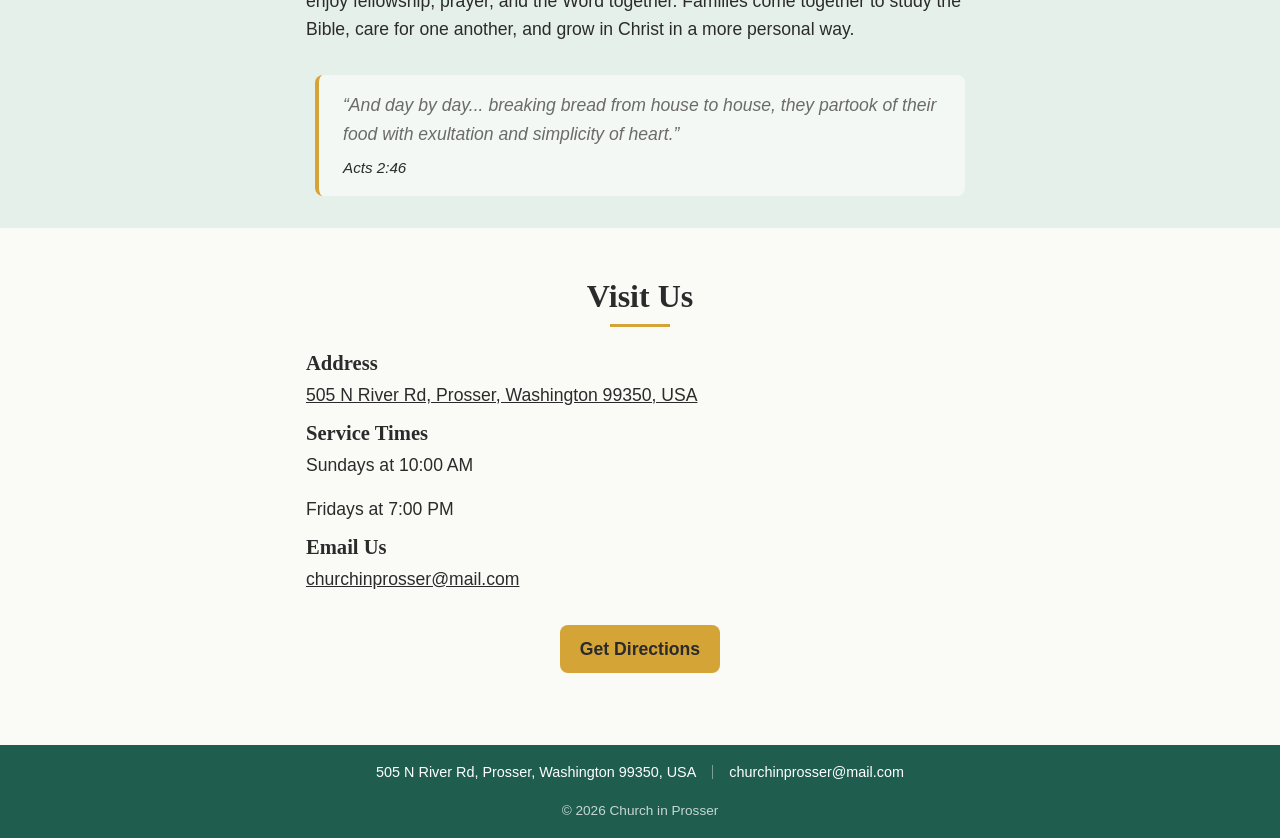
==== commit 9fe8b573: "Fixes address mistake and uses correct link" ====
--- a/about.html
+++ b/about.html
@@ -121,8 +121,8 @@
                 <div class="visit-content">
                     <div class="visit-group">
                         <h3>Address</h3>
-                        <p><a href="https://maps.google.com/?q=505+W+Buena+Vista+Rd,+Prosser,+WA+99350" target="_blank"
-                                rel="noopener noreferrer">505 W Buena Vista Rd, Prosser, WA 99350</a></p>
+                        <p><a href="https://maps.app.goo.gl/LC6Zyzcy8JXcVxQM9" target="_blank"
+                                rel="noopener noreferrer">	505 N River Rd, Prosser, Washington 99350, USA</a></p>
                     </div>
 
                     <div class="visit-group">
@@ -138,7 +138,7 @@
                 </div>
 
                 <div class="visit-actions">
-                    <a href="https://maps.google.com/?q=505+W+Buena+Vista+Rd,+Prosser,+WA+99350" target="_blank"
+                    <a href="https://maps.app.goo.gl/LC6Zyzcy8JXcVxQM9" target="_blank"
                         rel="noopener noreferrer" class="button button-primary button-md visit-button">
                         Get Directions
                     </a>
@@ -150,8 +150,8 @@
         <div class="container foot-content-wrap">
             <div class="foot-content">
                 <p>
-                    <a href="https://maps.google.com/?q=505+W+Buena+Vista+Rd,+Prosser,+WA+99350" target="_blank"
-                        rel="noopener noreferrer">505 W Buena Vista Rd, Prosser, WA 99350</a>
+                    <a href="https://maps.app.goo.gl/LC6Zyzcy8JXcVxQM9" target="_blank"
+                        rel="noopener noreferrer">505 N River Rd, Prosser, Washington 99350, USA</a>
                 </p>
                 <div class="foot-divider" aria-hidden="true"></div>
                 <p>churchinprosser@mail.com</p>
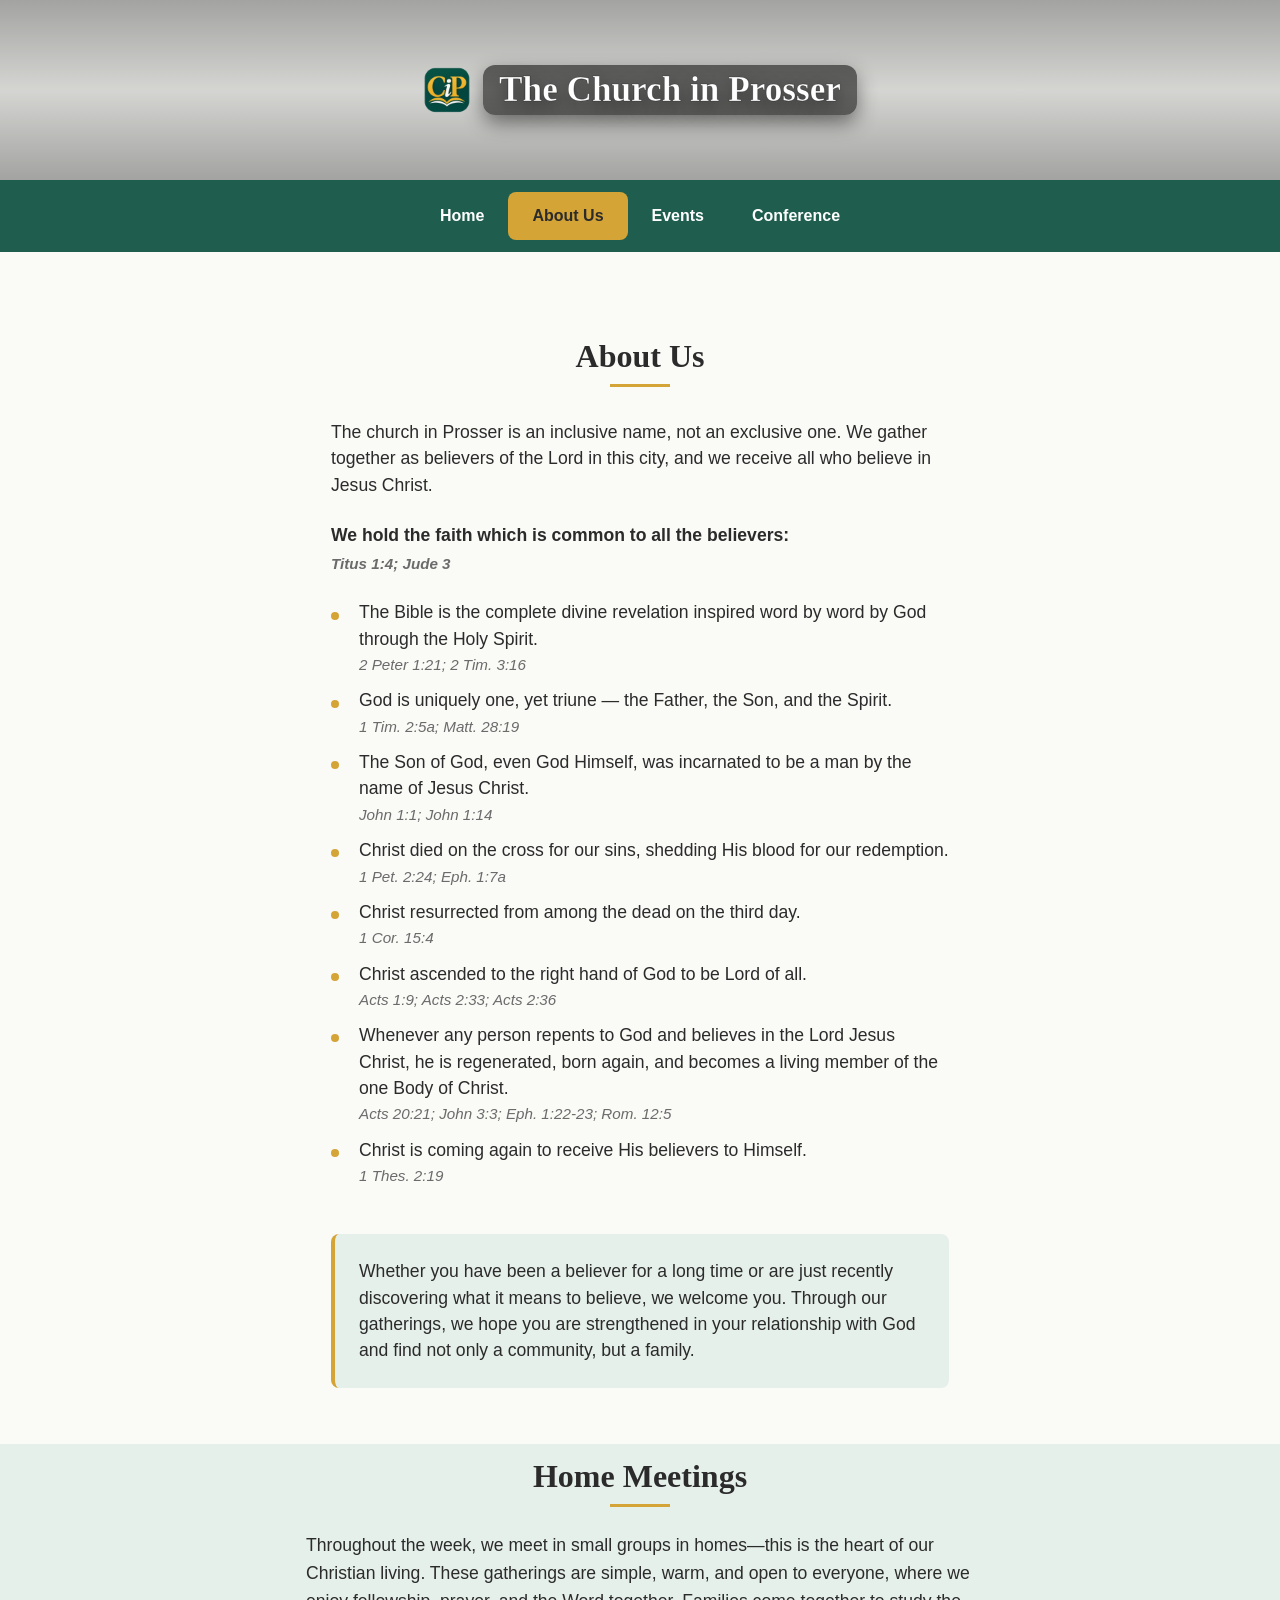
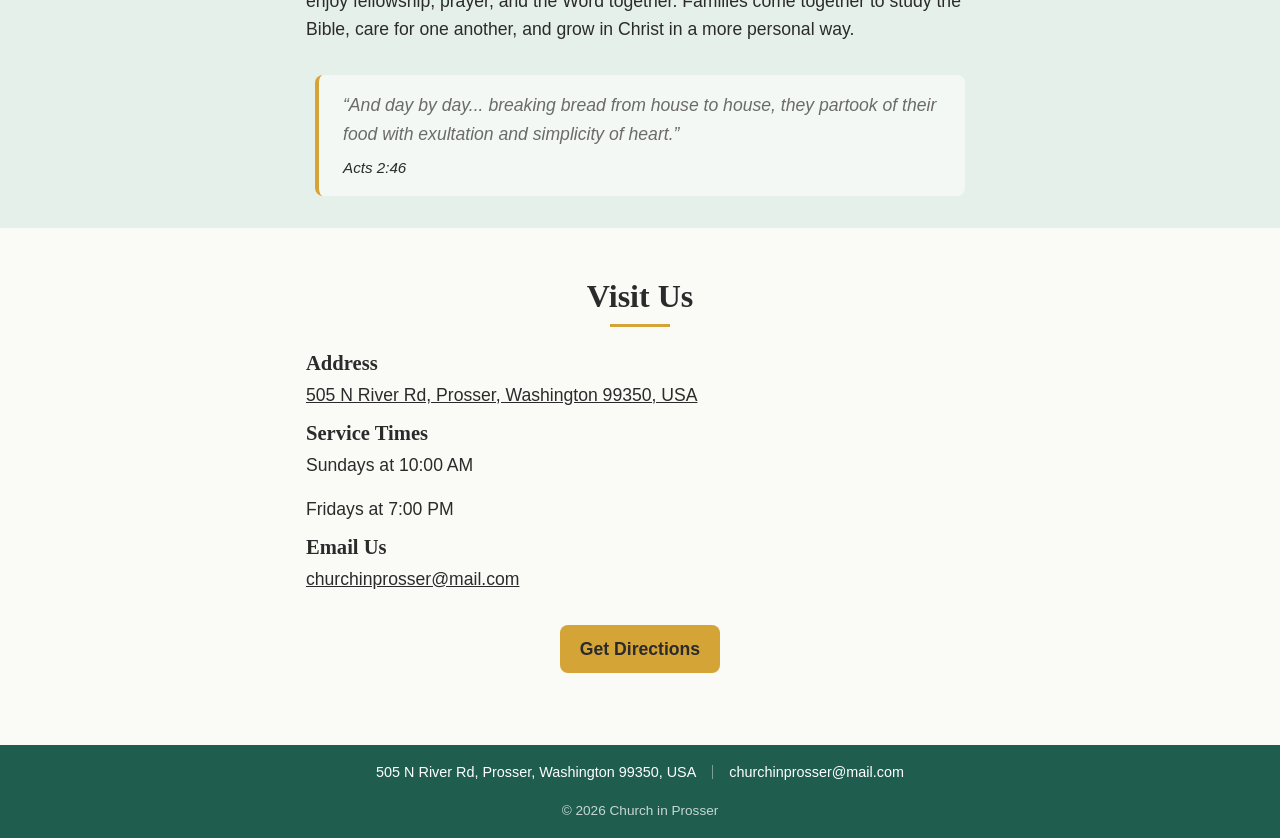
==== commit 49d29138: "Adds the new icon and styling for icon. Updates styling to fix mobile styling" ====
--- a/about.html
+++ b/about.html
@@ -12,9 +12,16 @@
     <meta http-equiv="Content-Security-Policy"
         content="default-src 'self'; img-src 'self' data: https:; style-src 'self' 'unsafe-inline' https:; font-src 'self' data: https:; connect-src 'self' https:; frame-ancestors 'none'; base-uri 'self'; form-action 'self'">
 
-    <link rel="icon" href="favicon.ico" sizes="any">
-    <link rel="icon" type="image/svg+xml" href="favicon.svg">
-    <link rel="apple-touch-icon" sizes="180x180" href="apple-touch-icon.png">
+    <!-- Website Favicons -->
+    <link rel="icon" type="image/x-icon" href="/assets/images/favicon.ico">
+    <link rel="icon" type="image/png" sizes="16x16" href="/assets/images/favicon-16x16.png">
+    <link rel="icon" type="image/png" sizes="32x32" href="/assets/images/favicon-32x32.png">
+
+    <!-- Apple Touch Icon -->
+    <link rel="apple-touch-icon" sizes="180x180" href="/assets/images/apple-touch-icon.png">
+
+    <!-- Browser Theme Color -->
+    <meta name="theme-color" content="#1F5E4F">
 
     <link rel="stylesheet" href="css/style.css">
     <link rel="stylesheet" href="css/about.css">
@@ -26,7 +33,11 @@
             <div class="hero-band-overlay">
                 <div class="container">
                     <div class="hero-band-content">
-                        <h1 class="hero-band-title">Church in Prosser</h1>
+                        <div class="hero-brand">
+                            <span class="church-icon church-icon--large hero-logo" aria-hidden="true"></span>
+
+                            <h1 class="hero-band-title">The Church in Prosser</h1>
+                        </div>
                     </div>
                 </div>
             </div>
--- a/css/style.css
+++ b/css/style.css
@@ -38,12 +38,18 @@
     --space-4xl: 80px;
 
     /* Font Size */
-    --font-size-sm: clamp(0.85rem, 0.8rem + 0.25vw, 0.95rem);      /* Low emphasis */
-    --font-size-base: clamp(0.95rem, 0.9rem + 0.35vw, 1.1rem);     /* Body text */
-    --font-size-md: clamp(1.05rem, 0.95rem + 0.5vw, 1.25rem);      /* Supporting / labels */
-    --font-size-lg: clamp(1.4rem, 1.1rem + 1vw, 1.9rem);           /* Section titles (h2) */
-    --font-size-xl: clamp(1.8rem, 1.2rem + 1.5vw, 2.6rem);         /* Page titles (h1) */
-    --font-size-subject: clamp(1.3rem, 1.05rem + 0.9vw, 1.8rem);   /* General Subject highlight */
+    --font-size-sm: clamp(0.85rem, 0.8rem + 0.25vw, 0.95rem);
+    /* Low emphasis */
+    --font-size-base: clamp(0.95rem, 0.9rem + 0.35vw, 1.1rem);
+    /* Body text */
+    --font-size-md: clamp(1.05rem, 0.95rem + 0.5vw, 1.25rem);
+    /* Supporting / labels */
+    --font-size-lg: clamp(1.4rem, 1.1rem + 1vw, 1.9rem);
+    /* Section titles (h2) */
+    --font-size-xl: clamp(1.8rem, 1.2rem + 1.5vw, 2.6rem);
+    /* Page titles (h1) */
+    --font-size-subject: clamp(1.3rem, 1.05rem + 0.9vw, 1.8rem);
+    /* General Subject highlight */
 
     /* Buttons */
     --button-height: 48px;
@@ -97,7 +103,8 @@
     -webkit-font-smoothing: antialiased;
 }
 
-html, body {
+html,
+body {
     min-height: 100%;
     margin: 0;
 }
@@ -247,21 +254,14 @@
     font-size: var(--font-size-lg);
 }
 
-@media (max-width: 899px) {
-    .button {
-        min-height: 36px;              /* smaller than desktop */
-        padding: 0 14px;               /* tighter horizontal spacing */
-        font-size: var(--font-size-sm);
-    }
-}
-
 /* =========================================
             Hero Section
 ========================================= */
 .hero-band {
     position: relative;
     width: 100%;
-    height: clamp(160px, 20vh, 260px);
+    min-height: clamp(160px, 20vh, 260px);
+    display: flex;
     background-image: url("../assets/images/church_front_landscape.jpg");
     background-size: cover;
     background-position: center 80%;
@@ -270,17 +270,32 @@
 
 .hero-band-overlay {
     width: 100%;
-    height: 100%;
     display: flex;
     align-items: center;
     justify-content: center;
-    inset: 0;
-    background: linear-gradient(
-        to bottom,
-        rgba(0, 0, 0, 0.35),
-        rgba(0, 0, 0, 0.15),
-        rgba(0, 0, 0, 0.35)
-    );
+    padding: 1rem 0;
+    box-sizing: border-box;
+    background: linear-gradient(to bottom,
+            rgba(0, 0, 0, 0.35),
+            rgba(0, 0, 0, 0.15),
+            rgba(0, 0, 0, 0.35));
+}
+
+.hero-brand {
+    display: flex;
+    align-items: center;
+    justify-content: center;
+    gap: 0.75rem;
+    max-width: 100%;
+}
+
+.hero-brand .hero-band-title {
+    margin: 0;
+    min-width: 0;
+}
+
+.hero-logo {
+    margin: 0;
 }
 
 .hero-band-content {
@@ -289,44 +304,28 @@
     z-index: 2;
     display: flex;
     flex-direction: column;
-    /* align-items: center; */
+    align-items: center;
 }
 
 .hero-band-title {
     display: inline-block;
-    background: rgba(0,0,0,0.55); /* dark translucent pill */
+    background: rgba(0, 0, 0, 0.55);
+    /* dark translucent pill */
     color: #fff;
     padding: 0.45rem 1rem;
     border-radius: 12px;
-    box-shadow: 0 8px 20px rgba(0,0,0,0.45);
-    -webkit-text-stroke: 0.04rem rgba(0,0,0,0.45);
-    text-shadow: 0 6px 18px rgba(0,0,0,0.5);
+    box-shadow: 0 8px 20px rgba(0, 0, 0, 0.45);
+    -webkit-text-stroke: 0.04rem rgba(0, 0, 0, 0.45);
+    text-shadow: 0 6px 18px rgba(0, 0, 0, 0.5);
     line-height: 1;
     z-index: 4;
     position: relative;
 }
 
-@media (max-width: 899px) {
-    .section {
-        padding-top: var(--section-spacing-mobile);
-        padding-bottom: var(--section-spacing-mobile);
-    }
-
-    .hero-band,
-    .hero-band-overlay {
-        height: 150px;
-    }
-
-    .hero-band-title {
-        padding: 0.25rem 0.6rem;
-        border-radius: 8px;
-    }
-}
-
 /* =========================================
             Navigation
 =========================================== */
-@media (min-width: 900px) {
+@media (min-width: 1024px) {
     .main-nav {
         background-color: var(--color-primary);
         overflow: hidden;
@@ -422,7 +421,148 @@
     }
 }
 
-@media (max-width: 899px) {
+.site-main {
+    flex: 1;
+    display: flex;
+    flex-direction: column;
+}
+
+.hidden {
+    display: none;
+}
+
+.site-footer {
+    background-color: var(--color-primary);
+    color: var(--color-white);
+    text-align: center;
+    padding: var(--space-md) 0;
+    font-size: 0.9rem;
+    width: 100%;
+}
+
+.site-footer a {
+    color: inherit;
+    text-decoration: none;
+    width: inherit;
+}
+
+.site-footer a:hover {
+    text-decoration: underline;
+}
+
+.foot-content {
+    display: flex;
+    flex-direction: row;
+    justify-content: center;
+    align-items: center;
+    gap: var(--space-md);
+    width: 100%;
+}
+
+.foot-content-wrap {
+    display: flex;
+    flex-direction: column;
+    align-items: center;
+    gap: var(--space-md);
+    text-align: center;
+}
+
+.foot-content {
+    display: flex;
+    align-items: center;
+    gap: var(--space-md);
+    justify-content: center;
+    flex-wrap: wrap;
+}
+
+.copyright {
+    font-size: 0.85rem;
+    opacity: 0.75;
+}
+
+.foot-divider {
+    width: 1px;
+    height: 14px;
+    background-color: rgba(255, 255, 255, 0.4);
+}
+
+/* Church Icon Styles */
+.church-icon {
+    display: inline-block;
+    width: 32px;
+    height: 32px;
+    background: url('/assets/images/church-icon.png') center / contain no-repeat;
+    flex-shrink: 0;
+    vertical-align: middle;
+}
+
+.church-icon--small {
+    width: 16px;
+    height: 16px;
+}
+
+.church-icon--medium {
+    width: 32px;
+    height: 32px;
+}
+
+.church-icon--large {
+    width: 48px;
+    height: 48px;
+}
+
+.church-icon--xl {
+    width: 64px;
+    height: 64px;
+}
+
+@media (hover: none) {
+    .button:hover {
+        transform: none;
+    }
+}
+
+/* =========================================
+    Global Mobile and Tablet Styles
+    Add future shared responsive styles here.
+========================================= */
+@media (max-width: 1023px) {
+    .button {
+        min-height: 36px;
+        padding: 0 14px;
+        font-size: var(--font-size-sm);
+    }
+
+    .section {
+        padding-top: var(--section-spacing-mobile);
+        padding-bottom: var(--section-spacing-mobile);
+    }
+
+    .hero-band {
+        min-height: 150px;
+    }
+
+    .hero-band-overlay {
+        padding: 0.75rem 0;
+    }
+
+    .hero-brand {
+        flex-direction: row;
+        gap: 0.5rem;
+    }
+
+    .hero-logo {
+        width: 36px;
+        height: 36px;
+    }
+
+    .hero-band-title {
+        font-size: clamp(1.25rem, 5vw, 1.75rem);
+        line-height: 1.2;
+        padding: 0.35rem 0.6rem;
+        border-radius: 8px;
+    }
+
     .main-nav .container {
         display: flex;
         flex-direction: column;
@@ -445,7 +585,6 @@
         font-weight: 600;
         color: var(--color-white);
         z-index: 1;
-
         background: none;
         border: none;
         cursor: pointer;
@@ -454,7 +593,7 @@
     .nav-menu-wrap {
         width: 100%;
         max-height: 0;
-        overflow: hidden;   
+        overflow: hidden;
         opacity: 0;
         transition: max-height 0.6s ease, opacity 0.5s ease;
         will-change: max-height, opacity;
@@ -495,103 +634,26 @@
         border-bottom: 1px solid rgba(255, 255, 255, 0.12);
     }
 
-    .nav-item--active a {
+    .nav-item--active a,
+    .nav-item a:hover {
         background-color: var(--color-accent);
         color: var(--color-text-main);
     }
 
-    .nav-item a:hover {
-        color: var(--color-text-main);
-        background-color: var(--color-accent);
-    }
-
     .nav-indicator {
         display: none;
     }
-
-    /* .nav-toggle-text {
-        color: var(--color-background);
-        line-height: 1;
-    } */
 
     .nav-toggle-icon {
         color: var(--color-background);
         font-size: 1.25rem;
-        line-height: 1;;
-    }
-}
-
-.site-main {
-    flex: 1;
-    display: flex;
-    flex-direction: column;
-}
-
-.hidden {
-    display: none;
-}
-
-.site-footer {
-    background-color: var(--color-primary);
-    color: var(--color-white);
-    text-align: center;
-    padding: var(--space-md) 0;
-    font-size: 0.9rem;
-    width: 100%;
-}
-
-.site-footer a {
-    color: inherit;
-    text-decoration: none;
-    width: inherit;
-}
-
-.site-footer a:hover {
-    text-decoration: underline;
-}
-
-.foot-content {
-    display: flex;
-    flex-direction: row;
-    justify-content: center;
-    align-items: center;
-    gap: var(--space-md);
-    width: 100%;
-}
-
-.foot-content-wrap {
-    display: flex;
-    flex-direction: column;
-    align-items: center;
-    gap: var(--space-md);
-    text-align: center;
-}
-
-.foot-content {
-    display: flex;
-    align-items: center;
-    gap: var(--space-md);
-    justify-content: center;
-    flex-wrap: wrap;
-}
-
-.copyright {
-    font-size: 0.85rem;
-    opacity: 0.75;
-}
-
-.foot-divider {
-    width: 1px;
-    height: 14px;
-    background-color: rgba(255, 255, 255, 0.4);
-}
-
-/* Footer Style mobile */
-@media (max-width: 899px) {
+        line-height: 1;
+    }
+
     .site-footer {
         padding: var(--space-xl) 0;
     }
-    
+
     .foot-content {
         flex-direction: column;
         gap: var(--space-sm);
@@ -602,8 +664,25 @@
     }
 }
 
-@media (hover: none) {
-    .button:hover {
-        transform: none;
+/* Phone-specific adjustments */
+@media (max-width: 767px) {
+    .hero-brand {
+        align-items: center;
+        justify-content: center;
+    }
+
+    .hero-logo {
+        width: 36px;
+        height: 36px;
+        margin: 0;
+    }
+
+    .hero-band-title {
+        font-size: clamp(1.25rem, 5vw, 1.5rem);
+        margin: 0;
+    }
+
+    .hero-band-content {
+        gap: 0.75rem;
     }
 }
